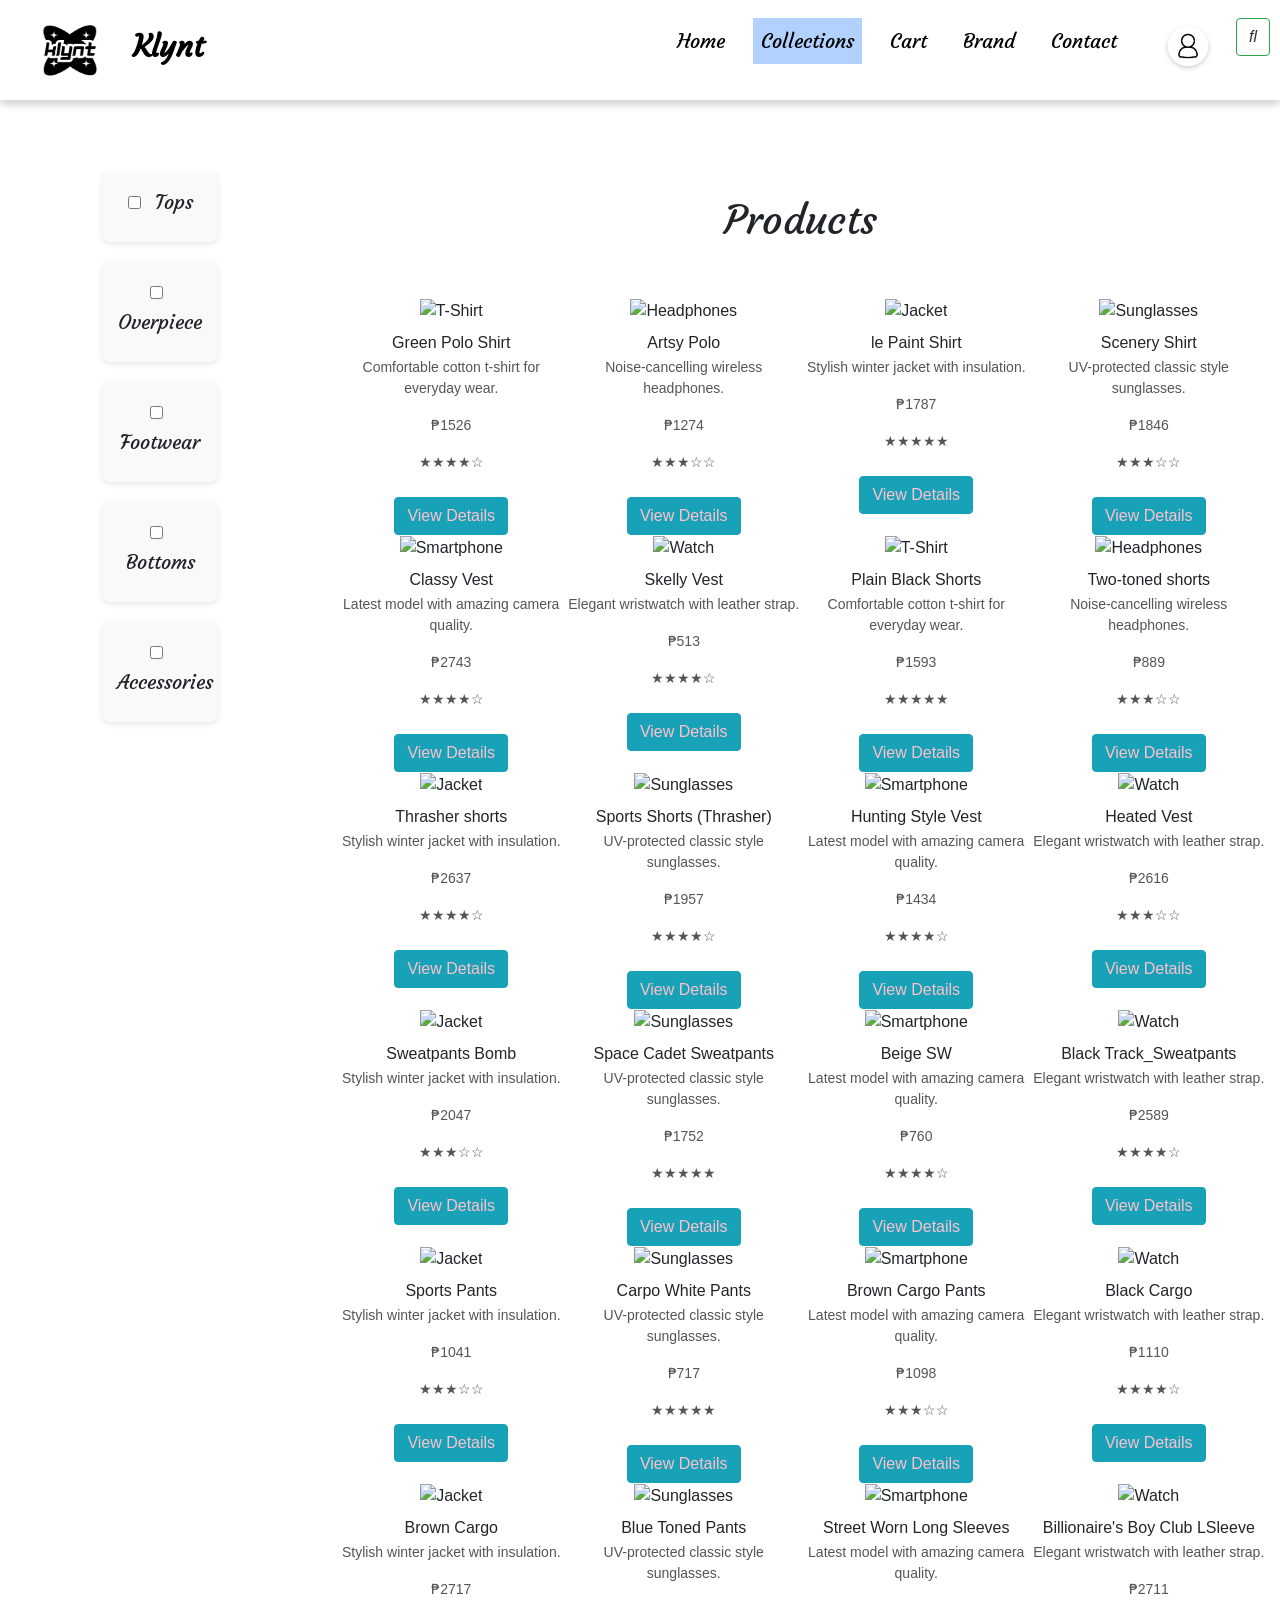
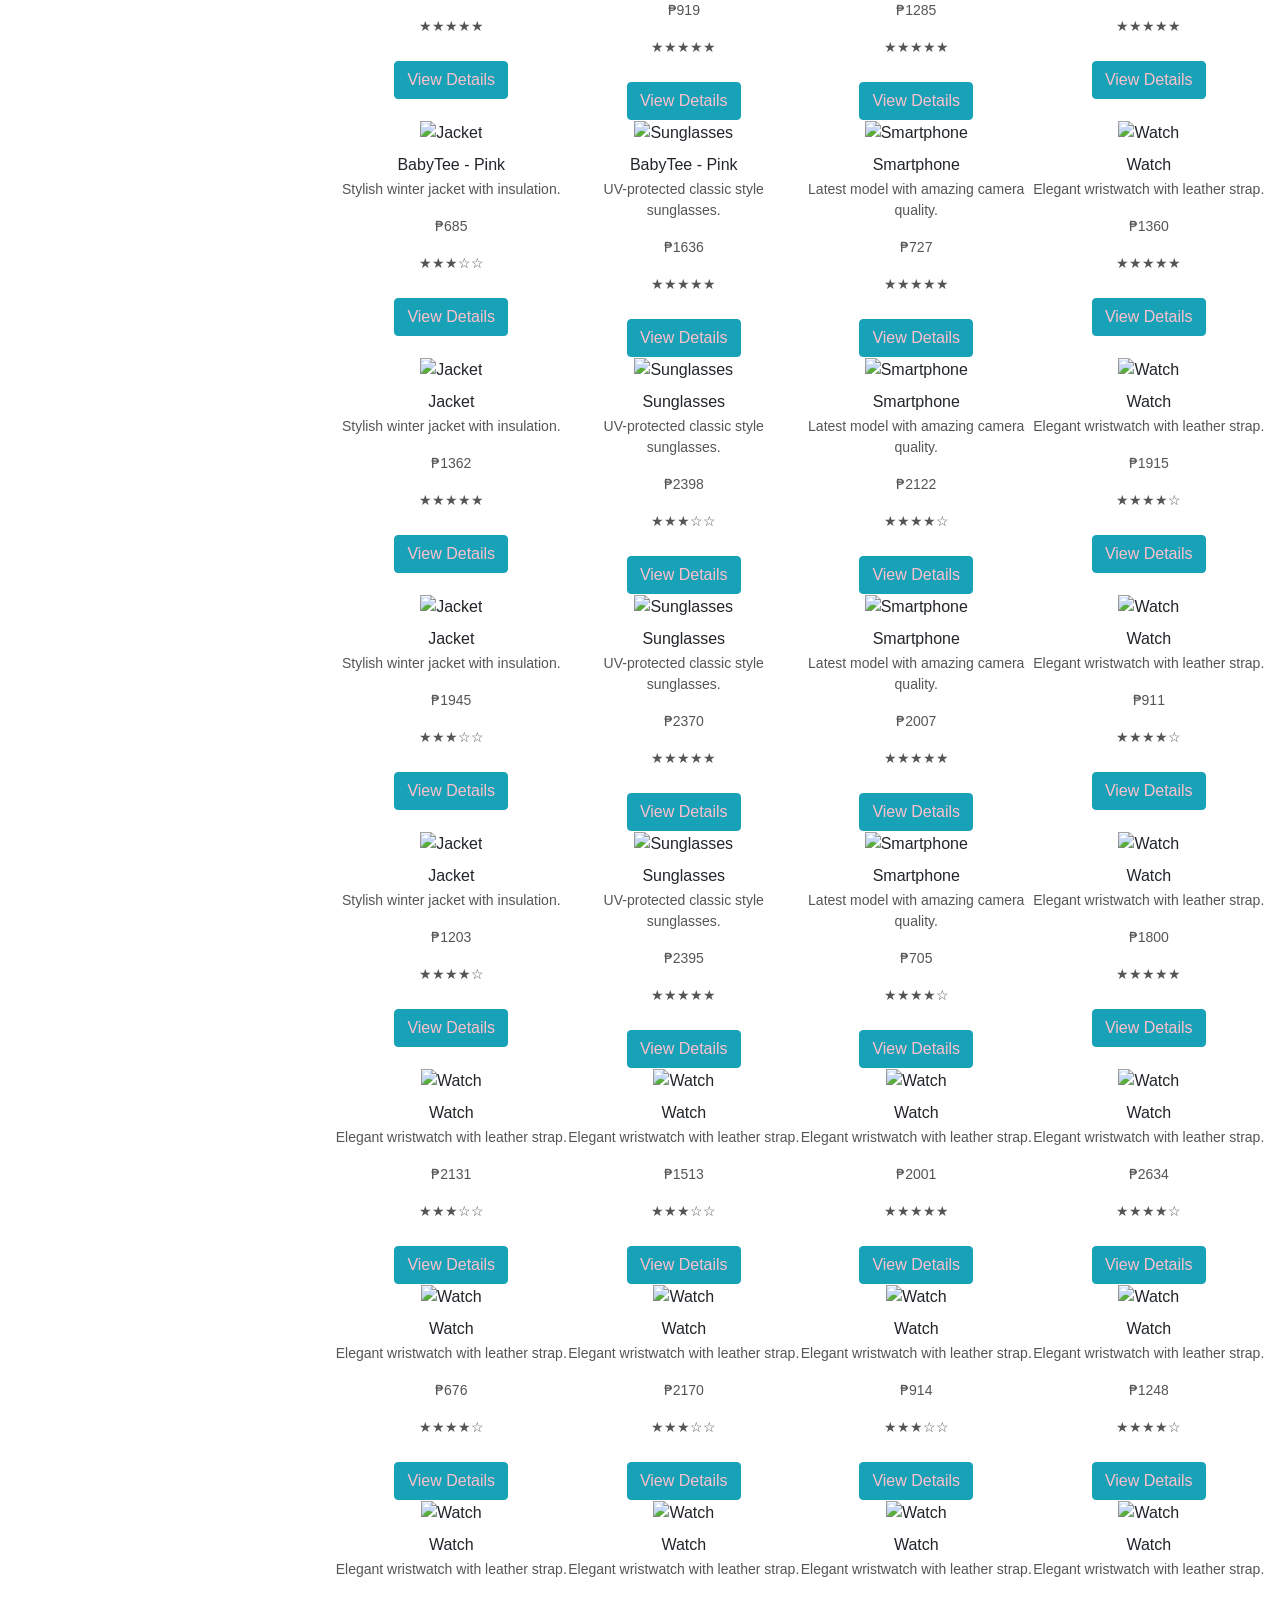
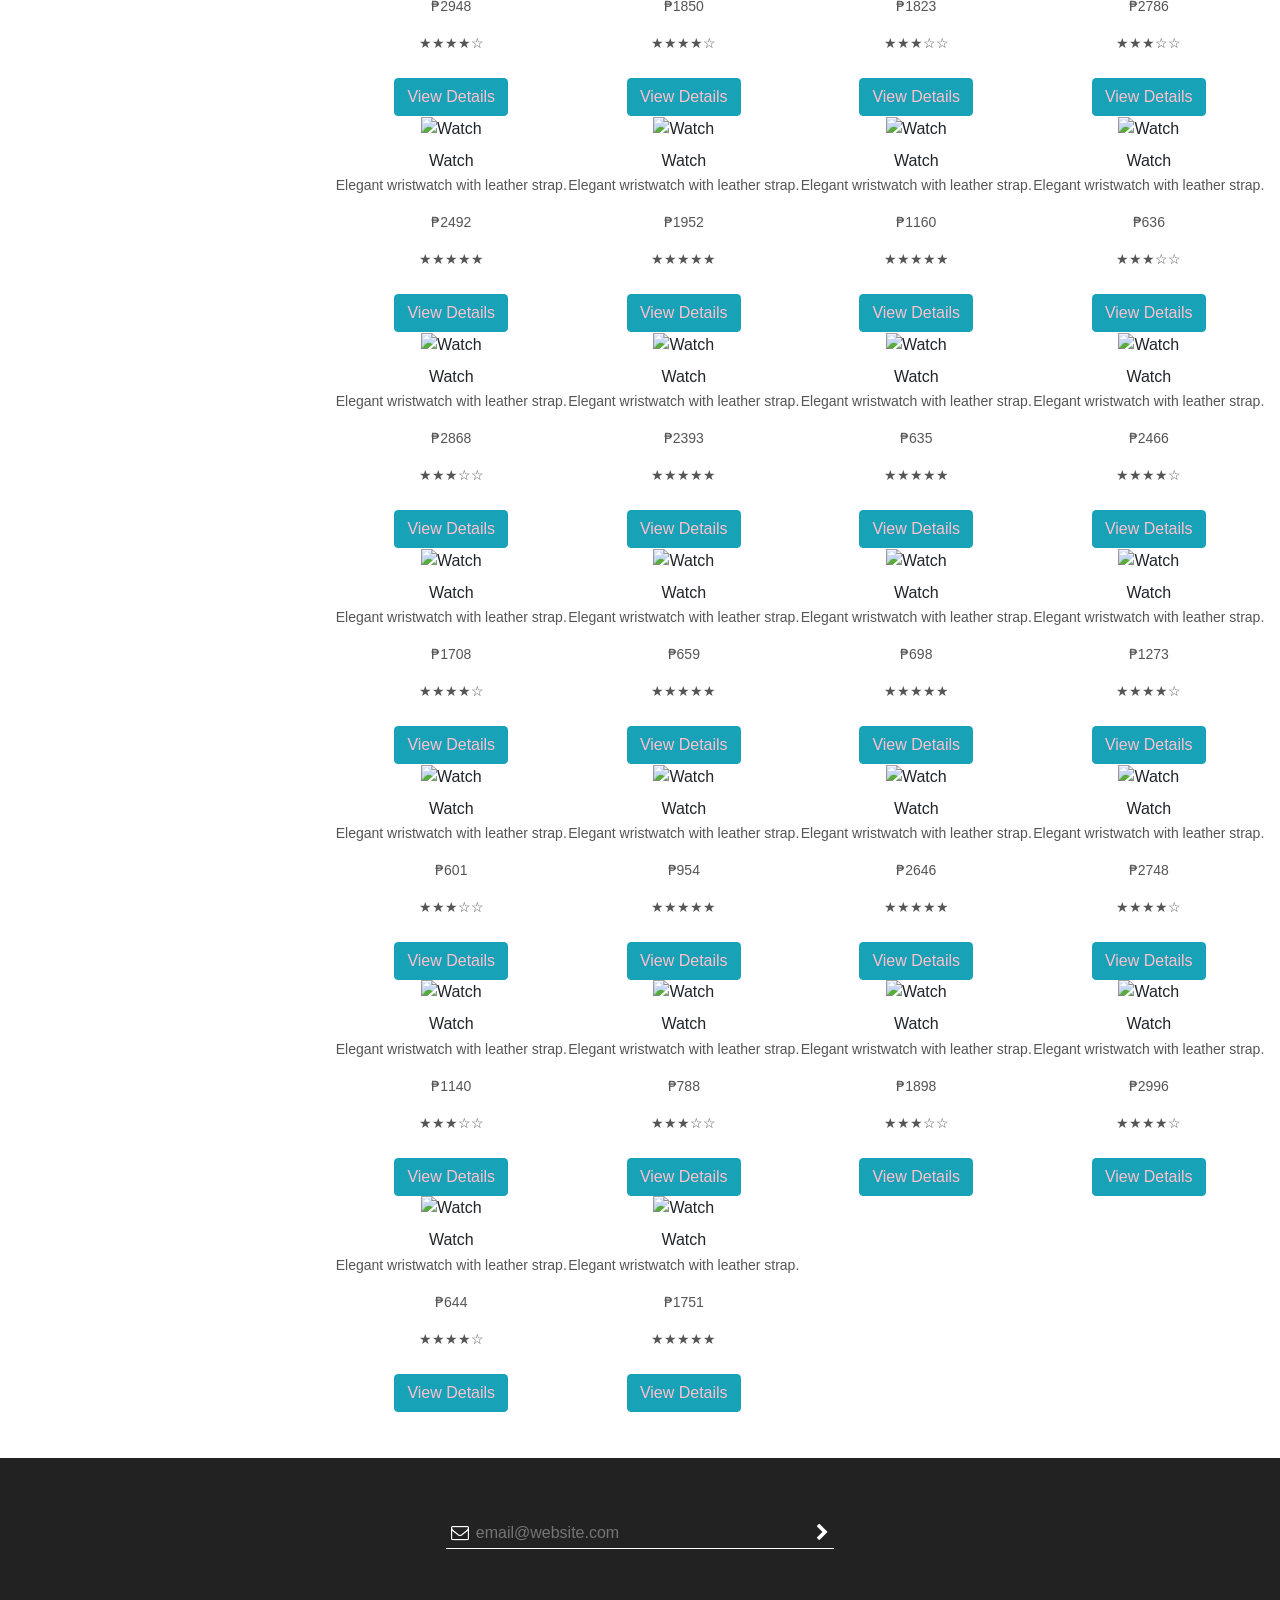
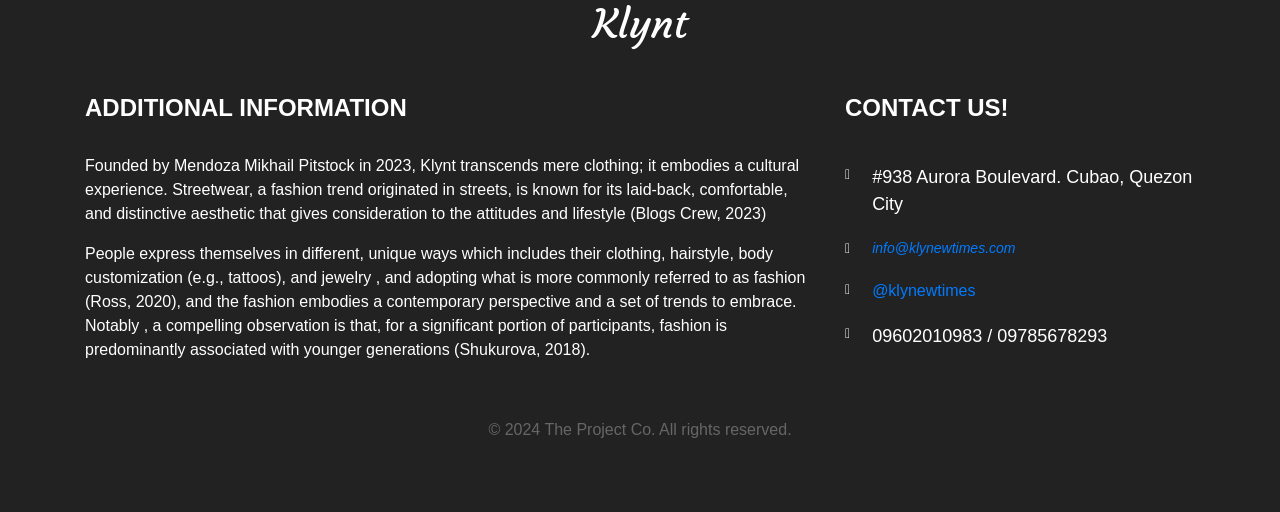
==== allproducts.html @ 7c1ca90e "Add files via upload" ====
<!DOCTYPE html>

<html lang="en">
<head>
<meta charset="utf-8"/>
<meta content="width=device-width, initial-scale=1" name="viewport"/>
<title>Products Page</title>
<link href="klint.png" rel="icon" type="image/x-icon"/>
<link crossorigin="anonymous" href="https://stackpath.bootstrapcdn.com/bootstrap/4.1.3/css/bootstrap.min.css" integrity="sha384-MCw98/SFnGE8fJT3GXwEOngsV7Zt27NXFoaoApmYm81iuXoPkFOJwJ8ERdknLPMO" rel="stylesheet"/>
<link href="https://fonts.googleapis.com" rel="preconnect"/>
<link crossorigin="" href="https://fonts.gstatic.com" rel="preconnect"/>
<link href="https://fonts.googleapis.com/css2?family=Rock+Salt&amp;display=swap" rel="stylesheet"/>
<link href="https://fonts.googleapis.com/css2?family=Courgette&amp;display=swap" rel="stylesheet"/>
<link href="allproducts.css" rel="stylesheet"/>
<script crossorigin="anonymous" src="https://kit.fontawesome.com/e9df725216.js"></script>
<link href="https://fonts.googleapis.com/css2?family=Orbitron:wght@400..900&amp;display=swap" rel="stylesheet"/>
<script>
        document.addEventListener("DOMContentLoaded", function () {
        
          document.querySelectorAll('.main-filter').forEach(main => {
            main.addEventListener('change', () => {
              const groupId = main.dataset.subgroup;
              const group = document.getElementById(groupId);
              group.style.display = main.checked ? 'block' : 'none';
        
             
              if (!main.checked) {
                group.querySelectorAll('input').forEach(cb => cb.checked = false);
              }
        
              filterProducts();
            });
        
            const groupId = main.dataset.subgroup;
            const group = document.getElementById(groupId);
            const subFilters = group.querySelectorAll('.sub-filter');
            const anyChecked = Array.from(subFilters).some(cb => cb.checked);
            group.style.display = main.checked || anyChecked ? 'block' : 'none';
          });
        
         
          document.querySelectorAll('.sub-filter').forEach(cb => {
            cb.addEventListener('change', filterProducts);
          });
        
          function filterProducts() {
  const activeValues = Array.from(document.querySelectorAll('.sub-filter:checked'))
    .map(cb => cb.value);

  document.querySelectorAll('.product-card').forEach(card => {
    const type = card.getAttribute('data-category');

    if (activeValues.length === 0) {
    
      card.classList.remove('hidden');
    } else {
    
      card.classList.toggle('hidden', !activeValues.includes(type));
    }
  });
}
        
        
          filterProducts();
        });
        </script>
<style>
    html, body {
      height: 100%;
      margin: 0;
    }
    .page-wrapper {
      display: flex;
      flex-direction: column;
      min-height: 100vh;
    }
    main {
      flex: 1;
    }
    footer.page-footer {
      background-color: #222;
      color: white;
     
    }
  </style>
<script src="https://code.jquery.com/jquery-3.6.0.min.js"></script><script src="https://cdn.jsdelivr.net/npm/bootstrap@4.1.3/dist/js/bootstrap.min.js"></script></head>
<body>
<div class="page-wrapper">
<nav class="navbar navbar-expand-md">
<a class="navbar-brand" href="#">
<img alt="logo" height="85px" id="logoid" src="klint.png" width="90px"/>
</a>
<label class="navbar-brand-a" href="#" id="logotitle">Klynt</label>
<button class="navbar-toggler navbar-dark" data-target="#main-navigation" data-toggle="collapse" type="button">
<span class="navbar-toggler-icon">.</span>
</button>
<div class="collapse navbar-collapse" id="main-navigation">
<ul class="navbar-nav">
<li class="nav-item">
<a class="nav-link" href="index.html" id="navitemfont">Home</a>
</li>
<li class="nav-item">
<a class="nav-link active" href="products.html" id="navitemfont">Collections</a>
</li>
<li class="nav-item">
<a class="nav-link" href="cart.php" id="navitemfont">Cart</a>
</li>
<li class="nav-item">
<a class="nav-link" href="brand.html" id="navitemfont">Brand</a>
</li>
<li class="nav-item">
<a class="nav-link" href="contact.html" id="navitemfont">Contact</a>
</li>
<li class="nav-item">
<a class="nav-link" href="Profile.html">
<div class="circle-nav">
<img alt="Profile" class="profile-image-nav" src="profile1.jpg"/>
</div>
</a>
</li>
<li class="nav-item">
<form class="form-inline">
<button class="btn btn-outline-success my-2 my-sm-0" type="submit">
<i class="fas fa-search"></i>
</button>
</form>
</li>
</ul>
</div>
</nav>
<main>
<center>
<br/> <br/>
<div class="container-fluid mt-4" id="container">
<div class="row">
<div class="col-md-3">
<div class="category-group">
<label><input class="main-filter" data-subgroup="tops" type="checkbox"/> Tops</label>
<div class="subcategory-group" id="tops">
<label><input class="sub-filter" type="checkbox" value="ss"/> Sweatshirts</label>
<label><input class="sub-filter" type="checkbox" value="sw"/> Sweaters</label>
<label><input class="sub-filter" type="checkbox" value="tee"/> Short Sleeve Tees</label>
<label><input class="sub-filter" type="checkbox" value="LST"/> Long Sleeve Tees</label>
<label><input class="sub-filter" type="checkbox" value="bt"/> Baby Tees</label>
</div>
</div>
<div class="category-group">
<label><input class="main-filter" data-subgroup="overpiece" type="checkbox"/> Overpiece</label>
<div class="subcategory-group" id="overpiece">
<label><input class="sub-filter" type="checkbox" value="ve"/> Vest</label>
<label><input class="sub-filter" type="checkbox" value="SSS"/> Short Sleeve Shirt</label>
<label><input class="sub-filter" type="checkbox" value="lsh"/> Long Sleeve Shirt</label>
<label><input class="sub-filter" type="checkbox" value="ja"/> Jacket</label>
<label><input class="sub-filter" type="checkbox" value="h"/> Hoodies</label>
</div>
</div>
<div class="category-group">
<label><input class="main-filter" data-subgroup="footwear" type="checkbox"/> Footwear</label>
<div class="subcategory-group" id="footwear">
<label><input class="sub-filter" type="checkbox" value="sd"/> Suede</label>
<label><input class="sub-filter" type="checkbox" value="sn"/> Sneakers</label>
<label><input class="sub-filter" type="checkbox" value="sl"/> Slides</label>
<label><input class="sub-filter" type="checkbox" value="fm"/> Formal</label>
<label><input class="sub-filter" type="checkbox" value="bo"/> Boots</label>
</div>
</div>
<div class="category-group">
<label><input class="main-filter" data-subgroup="bottoms" type="checkbox"/> Bottoms</label>
<div class="subcategory-group" id="bottoms">
<label><input class="sub-filter" type="checkbox" value="sp"/> Sweatpants</label>
<label><input class="sub-filter" type="checkbox" value="s"/> Shorts</label>
<label><input class="sub-filter" type="checkbox" value="dj"/> Denim Jeans</label>
<label><input class="sub-filter" type="checkbox" value="ch"/> Chino Pants</label>
<label><input class="sub-filter" type="checkbox" value="car"/> Cargo Pants</label>
</div>
</div>
<div class="category-group">
<label><input class="main-filter" data-subgroup="accessories" type="checkbox"/> Accessories</label>
<div class="subcategory-group" id="accessories">
<label><input class="sub-filter" type="checkbox" value="sg"/> Sunglasses</label>
<label><input class="sub-filter" type="checkbox" value="sk"/> Socks</label>
<label><input class="sub-filter" type="checkbox" value="cap"/> Caps &amp; Beanies</label>
<label><input class="sub-filter" type="checkbox" value="bd"/> Bandanas</label>
<label><input class="sub-filter" type="checkbox" value="b"/> Bags &amp; Backpacks</label>
</div>
</div>
</div>
<div class="col-md-9">
<br/>
<h1 style="font-family: courgette;"> Products</h1>
<div class="products">
<div class="product-card" data-category="SSS">
<img alt="T-Shirt" src="products/SSS 1.png"/>
<h3>Green Polo Shirt</h3>
<p>Comfortable cotton t-shirt for everyday wear.</p>
<p class="price">₱1526</p>
<p class="stars">★★★★☆</p>
<button class="btn btn-info mt-2">View Details</button></div>
<div class="product-card" data-category="SSS">
<img alt="Headphones" src="products/SSS 2.png"/>
<h3>Artsy Polo</h3>
<p>Noise-cancelling wireless headphones.</p>
<p class="price">₱1274</p>
<p class="stars">★★★☆☆</p>
<button class="btn btn-info mt-2">View Details</button></div>
<div class="product-card" data-category="SSS">
<img alt="Jacket" src="products/SSS 3.png"/>
<h3>le Paint Shirt</h3>
<p>Stylish winter jacket with insulation.</p>
<p class="price">₱1787</p>
<p class="stars">★★★★★</p>
<button class="btn btn-info mt-2">View Details</button></div>
<div class="product-card" data-category="SSS">
<img alt="Sunglasses" src="products/SSS 4.png"/>
<h3>Scenery Shirt</h3>
<p>UV-protected classic style sunglasses.</p>
<p class="price">₱1846</p>
<p class="stars">★★★☆☆</p>
<button class="btn btn-info mt-2">View Details</button></div>
<div class="product-card" data-category="ve">
<img alt="Smartphone" src="products/V 1.png"/>
<h3>Classy Vest</h3>
<p>Latest model with amazing camera quality.</p>
<p class="price">₱2743</p>
<p class="stars">★★★★☆</p>
<button class="btn btn-info mt-2">View Details</button></div>
<div class="product-card" data-category="ve">
<img alt="Watch" src="products/V 2.png"/>
<h3>Skelly Vest</h3>
<p>Elegant wristwatch with leather strap.</p>
<p class="price">₱513</p>
<p class="stars">★★★★☆</p>
<button class="btn btn-info mt-2">View Details</button></div>
<div class="product-card" data-category="s">
<img alt="T-Shirt" src="products/S 1.png"/>
<h3>Plain Black Shorts</h3>
<p>Comfortable cotton t-shirt for everyday wear.</p>
<p class="price">₱1593</p>
<p class="stars">★★★★★</p>
<button class="btn btn-info mt-2">View Details</button></div>
<div class="product-card" data-category="s">
<img alt="Headphones" src="products/S 2.png"/>
<h3>Two-toned shorts</h3>
<p>Noise-cancelling wireless headphones.</p>
<p class="price">₱889</p>
<p class="stars">★★★☆☆</p>
<button class="btn btn-info mt-2">View Details</button></div>
<div class="product-card" data-category="s">
<img alt="Jacket" src="products/S 3.png"/>
<h3>Thrasher shorts</h3>
<p>Stylish winter jacket with insulation.</p>
<p class="price">₱2637</p>
<p class="stars">★★★★☆</p>
<button class="btn btn-info mt-2">View Details</button></div>
<div class="product-card" data-category="s">
<img alt="Sunglasses" src="products/S 4.png"/>
<h3>Sports Shorts (Thrasher)</h3>
<p>UV-protected classic style sunglasses.</p>
<p class="price">₱1957</p>
<p class="stars">★★★★☆</p>
<button class="btn btn-info mt-2">View Details</button></div>
<div class="product-card" data-category="ve">
<img alt="Smartphone" src="products/V 3.png"/>
<h3>Hunting Style Vest</h3>
<p>Latest model with amazing camera quality.</p>
<p class="price">₱1434</p>
<p class="stars">★★★★☆</p>
<button class="btn btn-info mt-2">View Details</button></div>
<div class="product-card" data-category="ve">
<img alt="Watch" src="products/V 4.png"/>
<h3>Heated Vest</h3>
<p>Elegant wristwatch with leather strap.</p>
<p class="price">₱2616</p>
<p class="stars">★★★☆☆</p>
<button class="btn btn-info mt-2">View Details</button></div>
<div class="product-card" data-category="sp">
<img alt="Jacket" src="products/SP 1.png"/>
<h3>Sweatpants Bomb</h3>
<p>Stylish winter jacket with insulation.</p>
<p class="price">₱2047</p>
<p class="stars">★★★☆☆</p>
<button class="btn btn-info mt-2">View Details</button></div>
<div class="product-card" data-category="sp">
<img alt="Sunglasses" src="products/SP 2.png"/>
<h3>Space Cadet Sweatpants</h3>
<p>UV-protected classic style sunglasses.</p>
<p class="price">₱1752</p>
<p class="stars">★★★★★</p>
<button class="btn btn-info mt-2">View Details</button></div>
<div class="product-card" data-category="sp">
<img alt="Smartphone" src="products/SP 3.png"/>
<h3>Beige SW</h3>
<p>Latest model with amazing camera quality.</p>
<p class="price">₱760</p>
<p class="stars">★★★★☆</p>
<button class="btn btn-info mt-2">View Details</button></div>
<div class="product-card" data-category="sp">
<img alt="Watch" src="products/SP 4.png"/>
<h3>Black Track_Sweatpants</h3>
<p>Elegant wristwatch with leather strap.</p>
<p class="price">₱2589</p>
<p class="stars">★★★★☆</p>
<button class="btn btn-info mt-2">View Details</button></div>
<div class="product-card" data-category="sp">
<img alt="Jacket" src="products/SP 5.png"/>
<h3>Sports Pants</h3>
<p>Stylish winter jacket with insulation.</p>
<p class="price">₱1041</p>
<p class="stars">★★★☆☆</p>
<button class="btn btn-info mt-2">View Details</button></div>
<div class="product-card" data-category="car">
<img alt="Sunglasses" src="products/CHP 1.png"/>
<h3>Carpo White Pants</h3>
<p>UV-protected classic style sunglasses.</p>
<p class="price">₱717</p>
<p class="stars">★★★★★</p>
<button class="btn btn-info mt-2">View Details</button></div>
<div class="product-card" data-category="car">
<img alt="Smartphone" src="products/CHP 2.png"/>
<h3>Brown Cargo Pants</h3>
<p>Latest model with amazing camera quality.</p>
<p class="price">₱1098</p>
<p class="stars">★★★☆☆</p>
<button class="btn btn-info mt-2">View Details</button></div>
<div class="product-card" data-category="car">
<img alt="Watch" src="products/CHP 3.png"/>
<h3>Black Cargo</h3>
<p>Elegant wristwatch with leather strap.</p>
<p class="price">₱1110</p>
<p class="stars">★★★★☆</p>
<button class="btn btn-info mt-2">View Details</button></div>
<div class="product-card" data-category="car">
<img alt="Jacket" src="products/CHP 4.png"/>
<h3>Brown Cargo</h3>
<p>Stylish winter jacket with insulation.</p>
<p class="price">₱2717</p>
<p class="stars">★★★★★</p>
<button class="btn btn-info mt-2">View Details</button></div>
<div class="product-card" data-category="car">
<img alt="Sunglasses" src="products/CHP 5.png"/>
<h3>Blue Toned Pants</h3>
<p>UV-protected classic style sunglasses.</p>
<p class="price">₱919</p>
<p class="stars">★★★★★</p>
<button class="btn btn-info mt-2">View Details</button></div>
<div class="product-card" data-category="LST">
<img alt="Smartphone" src="products/LST 1.png"/>
<h3>Street Worn Long Sleeves</h3>
<p>Latest model with amazing camera quality.</p>
<p class="price">₱1285</p>
<p class="stars">★★★★★</p>
<button class="btn btn-info mt-2">View Details</button></div>
<div class="product-card" data-category="LST">
<img alt="Watch" src="products/LST 2.png"/>
<h3>Billionaire's Boy Club LSleeve</h3>
<p>Elegant wristwatch with leather strap.</p>
<p class="price">₱2711</p>
<p class="stars">★★★★★</p>
<button class="btn btn-info mt-2">View Details</button></div>
<div class="product-card" data-category="bt">
<img alt="Jacket" src="products/BT 1.png"/>
<h3>BabyTee - Pink</h3>
<p>Stylish winter jacket with insulation.</p>
<p class="price">₱685</p>
<p class="stars">★★★☆☆</p>
<button class="btn btn-info mt-2">View Details</button></div>
<div class="product-card" data-category="bt">
<img alt="Sunglasses" src="products/BT 2.png"/>
<h3>BabyTee - Pink</h3>
<p>UV-protected classic style sunglasses.</p>
<p class="price">₱1636</p>
<p class="stars">★★★★★</p>
<button class="btn btn-info mt-2">View Details</button></div>
<div class="product-card" data-category="ja">
<img alt="Smartphone" src="products/J 1.png"/>
<h3>Smartphone</h3>
<p>Latest model with amazing camera quality.</p>
<p class="price">₱727</p>
<p class="stars">★★★★★</p>
<button class="btn btn-info mt-2">View Details</button></div>
<div class="product-card" data-category="ja">
<img alt="Watch" src="products/J 2 .png"/>
<h3>Watch</h3>
<p>Elegant wristwatch with leather strap.</p>
<p class="price">₱1360</p>
<p class="stars">★★★★★</p>
<button class="btn btn-info mt-2">View Details</button></div>
<div class="product-card" data-category="tee">
<img alt="Jacket" src="products/TEE 1.png"/>
<h3>Jacket</h3>
<p>Stylish winter jacket with insulation.</p>
<p class="price">₱1362</p>
<p class="stars">★★★★★</p>
<button class="btn btn-info mt-2">View Details</button></div>
<div class="product-card" data-category="tee">
<img alt="Sunglasses" src="products/tee 2.png"/>
<h3>Sunglasses</h3>
<p>UV-protected classic style sunglasses.</p>
<p class="price">₱2398</p>
<p class="stars">★★★☆☆</p>
<button class="btn btn-info mt-2">View Details</button></div>
<div class="product-card" data-category="sw">
<img alt="Smartphone" src="products/SW 2.png"/>
<h3>Smartphone</h3>
<p>Latest model with amazing camera quality.</p>
<p class="price">₱2122</p>
<p class="stars">★★★★☆</p>
<button class="btn btn-info mt-2">View Details</button></div>
<div class="product-card" data-category="sw">
<img alt="Watch" src="products/SW 1.png"/>
<h3>Watch</h3>
<p>Elegant wristwatch with leather strap.</p>
<p class="price">₱1915</p>
<p class="stars">★★★★☆</p>
<button class="btn btn-info mt-2">View Details</button></div>
<div class="product-card" data-category="b">
<img alt="Jacket" src="products/B 1.png"/>
<h3>Jacket</h3>
<p>Stylish winter jacket with insulation.</p>
<p class="price">₱1945</p>
<p class="stars">★★★☆☆</p>
<button class="btn btn-info mt-2">View Details</button></div>
<div class="product-card" data-category="b">
<img alt="Sunglasses" src="products/B 2.png"/>
<h3>Sunglasses</h3>
<p>UV-protected classic style sunglasses.</p>
<p class="price">₱2370</p>
<p class="stars">★★★★★</p>
<button class="btn btn-info mt-2">View Details</button></div>
<div class="product-card" data-category="bd">
<img alt="Smartphone" src="products/BD 1.png"/>
<h3>Smartphone</h3>
<p>Latest model with amazing camera quality.</p>
<p class="price">₱2007</p>
<p class="stars">★★★★★</p>
<button class="btn btn-info mt-2">View Details</button></div>
<div class="product-card" data-category="bd">
<img alt="Watch" src="products/BD 2.png"/>
<h3>Watch</h3>
<p>Elegant wristwatch with leather strap.</p>
<p class="price">₱911</p>
<p class="stars">★★★★☆</p>
<button class="btn btn-info mt-2">View Details</button></div>
<div class="product-card" data-category="bn">
<img alt="Jacket" src="products/BD 3.png"/>
<h3>Jacket</h3>
<p>Stylish winter jacket with insulation.</p>
<p class="price">₱1203</p>
<p class="stars">★★★★☆</p>
<button class="btn btn-info mt-2">View Details</button></div>
<div class="product-card" data-category="bn">
<img alt="Sunglasses" src="products/BN 1.png"/>
<h3>Sunglasses</h3>
<p>UV-protected classic style sunglasses.</p>
<p class="price">₱2395</p>
<p class="stars">★★★★★</p>
<button class="btn btn-info mt-2">View Details</button></div>
<div class="product-card" data-category="bn">
<img alt="Smartphone" src="products/BN 2.png"/>
<h3>Smartphone</h3>
<p>Latest model with amazing camera quality.</p>
<p class="price">₱705</p>
<p class="stars">★★★★☆</p>
<button class="btn btn-info mt-2">View Details</button></div>
<div class="product-card" data-category="bp">
<img alt="Watch" src="products/BP 1.png"/>
<h3>Watch</h3>
<p>Elegant wristwatch with leather strap.</p>
<p class="price">₱1800</p>
<p class="stars">★★★★★</p>
<button class="btn btn-info mt-2">View Details</button></div>
<div class="product-card" data-category="bp">
<img alt="Watch" src="products/BP 2.png"/>
<h3>Watch</h3>
<p>Elegant wristwatch with leather strap.</p>
<p class="price">₱2131</p>
<p class="stars">★★★☆☆</p>
<button class="btn btn-info mt-2">View Details</button></div>
<div class="product-card" data-category="cap">
<img alt="Watch" src="products/C 1.png"/>
<h3>Watch</h3>
<p>Elegant wristwatch with leather strap.</p>
<p class="price">₱1513</p>
<p class="stars">★★★☆☆</p>
<button class="btn btn-info mt-2">View Details</button></div>
<div class="product-card" data-category="cap">
<img alt="Watch" src="products/C 2.png"/>
<h3>Watch</h3>
<p>Elegant wristwatch with leather strap.</p>
<p class="price">₱2001</p>
<p class="stars">★★★★★</p>
<button class="btn btn-info mt-2">View Details</button></div>
<div class="product-card" data-category="cap">
<img alt="Watch" src="products/C 3.png"/>
<h3>Watch</h3>
<p>Elegant wristwatch with leather strap.</p>
<p class="price">₱2634</p>
<p class="stars">★★★★☆</p>
<button class="btn btn-info mt-2">View Details</button></div>
<div class="product-card" data-category="bp">
<img alt="Watch" src="products/BP 2.png"/>
<h3>Watch</h3>
<p>Elegant wristwatch with leather strap.</p>
<p class="price">₱676</p>
<p class="stars">★★★★☆</p>
<button class="btn btn-info mt-2">View Details</button></div>
<div class="product-card" data-category="dj">
<img alt="Watch" src="products/DJ 1.png"/>
<h3>Watch</h3>
<p>Elegant wristwatch with leather strap.</p>
<p class="price">₱2170</p>
<p class="stars">★★★☆☆</p>
<button class="btn btn-info mt-2">View Details</button></div>
<div class="product-card" data-category="dj">
<img alt="Watch" src="products/DJ 2.png"/>
<h3>Watch</h3>
<p>Elegant wristwatch with leather strap.</p>
<p class="price">₱914</p>
<p class="stars">★★★☆☆</p>
<button class="btn btn-info mt-2">View Details</button></div>
<div class="product-card" data-category="dj">
<img alt="Watch" src="products/DJ 3.png"/>
<h3>Watch</h3>
<p>Elegant wristwatch with leather strap.</p>
<p class="price">₱1248</p>
<p class="stars">★★★★☆</p>
<button class="btn btn-info mt-2">View Details</button></div>
<div class="product-card" data-category="fm">
<img alt="Watch" src="products/FM1.png"/>
<h3>Watch</h3>
<p>Elegant wristwatch with leather strap.</p>
<p class="price">₱2948</p>
<p class="stars">★★★★☆</p>
<button class="btn btn-info mt-2">View Details</button></div>
<div class="product-card" data-category="fm">
<img alt="Watch" src="products/FM2.png"/>
<h3>Watch</h3>
<p>Elegant wristwatch with leather strap.</p>
<p class="price">₱1850</p>
<p class="stars">★★★★☆</p>
<button class="btn btn-info mt-2">View Details</button></div>
<div class="product-card" data-category="h">
<img alt="Watch" src="products/h 2.png"/>
<h3>Watch</h3>
<p>Elegant wristwatch with leather strap.</p>
<p class="price">₱1823</p>
<p class="stars">★★★☆☆</p>
<button class="btn btn-info mt-2">View Details</button></div>
<div class="product-card" data-category="h">
<img alt="Watch" src="products/h 1.png"/>
<h3>Watch</h3>
<p>Elegant wristwatch with leather strap.</p>
<p class="price">₱2786</p>
<p class="stars">★★★☆☆</p>
<button class="btn btn-info mt-2">View Details</button></div>
<div class="product-card" data-category="lsh">
<img alt="Watch" src="products/LSH 1.png"/>
<h3>Watch</h3>
<p>Elegant wristwatch with leather strap.</p>
<p class="price">₱2492</p>
<p class="stars">★★★★★</p>
<button class="btn btn-info mt-2">View Details</button></div>
<div class="product-card" data-category="lsh">
<img alt="Watch" src="products/LSH 2.png"/>
<h3>Watch</h3>
<p>Elegant wristwatch with leather strap.</p>
<p class="price">₱1952</p>
<p class="stars">★★★★★</p>
<button class="btn btn-info mt-2">View Details</button></div>
<div class="product-card" data-category="lsh">
<img alt="Watch" src="products/LSH 3.png"/>
<h3>Watch</h3>
<p>Elegant wristwatch with leather strap.</p>
<p class="price">₱1160</p>
<p class="stars">★★★★★</p>
<button class="btn btn-info mt-2">View Details</button></div>
<div class="product-card" data-category="sd">
<img alt="Watch" src="products/SD1.png"/>
<h3>Watch</h3>
<p>Elegant wristwatch with leather strap.</p>
<p class="price">₱636</p>
<p class="stars">★★★☆☆</p>
<button class="btn btn-info mt-2">View Details</button></div>
<div class="product-card" data-category="sd">
<img alt="Watch" src="products/SD2.png"/>
<h3>Watch</h3>
<p>Elegant wristwatch with leather strap.</p>
<p class="price">₱2868</p>
<p class="stars">★★★☆☆</p>
<button class="btn btn-info mt-2">View Details</button></div><div class="product-card" data-category="sd">
<img alt="Watch" src="products/SD3.png"/>
<h3>Watch</h3>
<p>Elegant wristwatch with leather strap.</p>
<p class="price">₱2393</p>
<p class="stars">★★★★★</p>
<button class="btn btn-info mt-2">View Details</button></div>
<div class="product-card" data-category="sg">
<img alt="Watch" src="products/SG 1.png"/>
<h3>Watch</h3>
<p>Elegant wristwatch with leather strap.</p>
<p class="price">₱635</p>
<p class="stars">★★★★★</p>
<button class="btn btn-info mt-2">View Details</button></div>
<div class="product-card" data-category="sg">
<img alt="Watch" src="products/SG 2.png"/>
<h3>Watch</h3>
<p>Elegant wristwatch with leather strap.</p>
<p class="price">₱2466</p>
<p class="stars">★★★★☆</p>
<button class="btn btn-info mt-2">View Details</button></div>
<div class="product-card" data-category="sg">
<img alt="Watch" src="products/SG 3.png"/>
<h3>Watch</h3>
<p>Elegant wristwatch with leather strap.</p>
<p class="price">₱1708</p>
<p class="stars">★★★★☆</p>
<button class="btn btn-info mt-2">View Details</button></div><div class="product-card" data-category="sk">
<img alt="Watch" src="products/SK 1.png"/>
<h3>Watch</h3>
<p>Elegant wristwatch with leather strap.</p>
<p class="price">₱659</p>
<p class="stars">★★★★★</p>
<button class="btn btn-info mt-2">View Details</button></div>
<div class="product-card" data-category="sk">
<img alt="Watch" src="products/SK 2.png"/>
<h3>Watch</h3>
<p>Elegant wristwatch with leather strap.</p>
<p class="price">₱698</p>
<p class="stars">★★★★★</p>
<button class="btn btn-info mt-2">View Details</button></div>
<div class="product-card" data-category="sk">
<img alt="Watch" src="products/SK 3.png"/>
<h3>Watch</h3>
<p>Elegant wristwatch with leather strap.</p>
<p class="price">₱1273</p>
<p class="stars">★★★★☆</p>
<button class="btn btn-info mt-2">View Details</button></div>
<div class="product-card" data-category="sl">
<img alt="Watch" src="products/SL1.png"/>
<h3>Watch</h3>
<p>Elegant wristwatch with leather strap.</p>
<p class="price">₱601</p>
<p class="stars">★★★☆☆</p>
<button class="btn btn-info mt-2">View Details</button></div><div class="product-card" data-category="sl">
<img alt="Watch" src="products/SL2.png"/>
<h3>Watch</h3>
<p>Elegant wristwatch with leather strap.</p>
<p class="price">₱954</p>
<p class="stars">★★★★★</p>
<button class="btn btn-info mt-2">View Details</button></div>
<div class="product-card" data-category="sl">
<img alt="Watch" src="products/SL3.png"/>
<h3>Watch</h3>
<p>Elegant wristwatch with leather strap.</p>
<p class="price">₱2646</p>
<p class="stars">★★★★★</p>
<button class="btn btn-info mt-2">View Details</button></div>
<div class="product-card" data-category="sn">
<img alt="Watch" src="products/SN1.png"/>
<h3>Watch</h3>
<p>Elegant wristwatch with leather strap.</p>
<p class="price">₱2748</p>
<p class="stars">★★★★☆</p>
<button class="btn btn-info mt-2">View Details</button></div>
<div class="product-card" data-category="sn">
<img alt="Watch" src="products/SN2.png"/>
<h3>Watch</h3>
<p>Elegant wristwatch with leather strap.</p>
<p class="price">₱1140</p>
<p class="stars">★★★☆☆</p>
<button class="btn btn-info mt-2">View Details</button></div><div class="product-card" data-category="sn">
<img alt="Watch" src="products/SN3.png"/>
<h3>Watch</h3>
<p>Elegant wristwatch with leather strap.</p>
<p class="price">₱788</p>
<p class="stars">★★★☆☆</p>
<button class="btn btn-info mt-2">View Details</button></div>
<div class="product-card" data-category="sk">
<img alt="Watch" src="products/SK 5.png"/>
<h3>Watch</h3>
<p>Elegant wristwatch with leather strap.</p>
<p class="price">₱1898</p>
<p class="stars">★★★☆☆</p>
<button class="btn btn-info mt-2">View Details</button></div>
<div class="product-card" data-category="sk">
<img alt="Watch" src="products/SK 4.png"/>
<h3>Watch</h3>
<p>Elegant wristwatch with leather strap.</p>
<p class="price">₱2996</p>
<p class="stars">★★★★☆</p>
<button class="btn btn-info mt-2">View Details</button></div>
<div class="product-card" data-category="ss">
<img alt="Watch" src="products/SS 1.png"/>
<h3>Watch</h3>
<p>Elegant wristwatch with leather strap.</p>
<p class="price">₱644</p>
<p class="stars">★★★★☆</p>
<button class="btn btn-info mt-2">View Details</button></div>
<div class="product-card" data-category="ss">
<img alt="Watch" src="products/SS 2.png"/>
<h3>Watch</h3>
<p>Elegant wristwatch with leather strap.</p>
<p class="price">₱1751</p>
<p class="stars">★★★★★</p>
<button class="btn btn-info mt-2">View Details</button></div>
</div>
</div>
</div>
</div>
</center>
</main>
<footer class="page-footer">
<div class="container">
<center><div class="input-container">
<i class="fa fa-envelope-o"></i>
<input id="emailus" name="fname" placeholder="email@website.com" type="text"/>
<i class="fa fa-chevron-right"></i>
</div></center>
<center><p id="tptitle"> Klynt</p> </center>
<link href="https://cdnjs.cloudflare.com/ajax/libs/font-awesome/4.7.0/css/font-awesome.min.css" rel="stylesheet"/>
<br/>
<div class="row">
<div class="col-lg-8 col-md-8 col-sm-12">
<h4 class="text-uppercase font-weight-bold">Additional Information</h4><br/>
<p>Founded by Mendoza Mikhail Pitstock in 2023, Klynt transcends mere clothing; it embodies a cultural experience. Streetwear, a fashion trend originated in streets, is known for its laid-back, comfortable, 
                and distinctive aesthetic that gives consideration to the attitudes and lifestyle (Blogs Crew, 2023)</p>
<p>People express themselves in different, unique ways which includes their clothing, hairstyle, body customization (e.g., tattoos), and jewelry , and adopting what is more commonly referred to as fashion (Ross, 2020), 
                and the fashion embodies a contemporary perspective and a set of trends to embrace. Notably , a compelling observation is that, for a significant portion of participants, fashion is predominantly associated with younger generations (Shukurova, 2018).</p>
</div>
<div class="col-lg-4 col-md-4 col-sm-12" id="contact-details">
<h4 class="text-uppercase font-weight-bold">Contact Us!</h4><br/>
<div class="details">
<div>
<li><i class="fa-solid fa-map"></i>
<p>#938 Aurora Boulevard. Cubao, Quezon City</p>
</li>
<li>
<i class="fa-solid fa-envelope"></i>
<i> <a href="mailto:info@klynewtimes.com">info@klynewtimes.com</a></i>
</li>
<li>
<i class="fa-brands fa-instagram"></i>
<a href="https://www.instagram.com/klynewtimes" rel="noopener noreferrer" target="_blank">@klynewtimes</a>
</li>
<li>
<i class="fa-solid fa-phone"></i>
<p>09602010983 / 09785678293</p>
</li>
</div>
</div>
</div>
</div>
<div class="footer-copyright text-center">© 2024 The Project Co. All rights reserved.</div>
</div>
</footer>
</div>

<div aria-hidden="true" aria-labelledby="productModalLabel" class="modal fade" id="productModal" role="dialog" tabindex="-1">
<div class="modal-dialog modal-dialog-centered" role="document">
<div class="modal-content">
<div class="modal-header">
<h5 class="modal-title" id="productModalLabel"></h5>
<button aria-label="Close" class="close" data-dismiss="modal" type="button">
<span aria-hidden="true">×</span>
</button>
</div>
<div class="modal-body text-center">
<img alt="" class="img-fluid mb-3" id="productModalImage" src="" style="max-height: 300px;"/>
<p id="productModalDesc"></p>
</div>
<div class="modal-footer">
<button class="btn btn-primary" type="button">Buy</button>
<button class="btn btn-secondary" data-dismiss="modal" type="button">Close</button>
</div>
</div>
</div>
</div>

<script>
$(document).ready(function() {
  $('.product-card button').on('click', function() {
    const card = $(this).closest('.product-card');
    const title = card.find('h3').text();
    const desc = card.find('p').text();
    const imgSrc = card.find('img').attr('src');
    $('#productModalLabel').text(title);
    $('#productModalDesc').text(desc);
    $('#productModalImage').attr('src', imgSrc).attr('alt', title);
    $('#productModal').modal('show');
  });
});
</script></body>
</html>
---- allproducts.css ----
@import url('https://fonts.googleapis.com/css2?family=Yanone+Kaffeesatz:wght@200..700&amp;display=swap');

* {
  box-sizing: border-box;
  margin: 0;
  padding: 0;
  font-family: Arial, sans-serif;
}
body {
 background-repeat: no-repeat;
  background-color: white;
 
  background-size: 100% 100%;
  
}
.navbar {
  background-color: white;
  padding: 10px;
  height: 100px; 
  box-shadow: 0 4px 8px rgba(0, 0, 0, 0.2); 
  z-index: 1000;
  position: relative;
}

.navbar-brand {
  color: rgb(0, 0, 0);
  cursor: pointer;
  margin-left: 15px;
}

#search {
  height: 35px; 
  color: black;
  vertical-align: middle; 
  margin-top: 9px;
  padding: 5px; 
 
}

.nav-item {
  display: inline-block;
  vertical-align: middle;
}
.sections{
  margin-left: auto;
  margin-right: auto;
  width: 80%;
  background-color:  rgba(255, 255, 255, 0.5);
  padding-top: 2%;
  padding-bottom: 2%;
}



#container{
    background-color: rgba(255, 255, 255, 1);
    height: auto;
    width:  auto;
}
.products{
    padding-top: 5%;
    padding-bottom: 5%;
  text-align: center;
 justify-content: center;
    display: flex;
    display: grid;
    grid-template-columns: repeat(4, 1fr);
}
.col-md-3 {
    position: sticky;
    top: 100px; 
    align-self: start;
    height: fit-content;
    z-index: 1;
  }
  

.products img{
height: 50%;
}

.filters {
    margin-bottom: 20px;
  }

  .category-group {
    margin-bottom: 15px;
  }

  .subcategory-group {
    margin-left: 20px;
    display: none;
  }

  


  .product-card h3 {
    font-size: 16px;
    margin: 10px 0 5px;
  }

  .product-card p {
    font-size: 14px;
    color: #555;
  }

  .hidden {
    display: none;
  }
  @media (max-width: 1200px) {
    .products {
      grid-template-columns: repeat(3, 1fr);
    }
  }
  
  @media (max-width: 768px) {
    .products {
      grid-template-columns: repeat(2, 1fr);
    }
  }
  
  @media (max-width: 480px) {
    .products {
      grid-template-columns: 1fr;
    }
  }

  .category-group {

    background-color: #f9f9f9;
    padding: 15px;
    width: 40%;
    border-radius: 8px;
    margin-bottom: 20px;
    box-shadow: 0 2px 6px rgba(0,0,0,0.1);
  }
  
  .category-group  label {
    font-family: courgette;
    display: block;
    font-size: 20px;
    margin-bottom: 10px;
  }
  
  .subcategory-group label {
    display: block;
    font-family: courgette;
    padding-left: 10px;
    margin-bottom: 6px;
    color: #333;
  }
  
  input[type="checkbox"] {
    margin-right: 8px;
  }
  













































nav {
  display: flex;
  align-items: center;
}
.navbar-brand-a {
  color: rgb(0, 0, 0);
  font-size: 20px;
  cursor: pointer;
  margin-left: 2px;
}

.navbar-brand-a:hover, .navbar-brand-a:active {
  cursor: pointer;
  font-size: 160%;
  color: #702f04;
  transition: .5s;
  transform: translate(0px, -10px);
}

#logotitle{
  font-size: 30px;
  font-family: "courgette";
 font-weight: bold;
}
#collectiontitle{
  font-size: 30px;
 font-family: "courgette";
 font-weight: bold;
 color: white;
}


#logotitle::hover{
  cursor: pointer;
  text-decoration:wavy;
  font-family: 'Segoe UI', Tahoma, Geneva, Verdana, sans-serif;
}
.nav-link {
  margin-right: 1em !important;
  color: #000000;
  font-size: 20px;
}

.nav-link:hover, .nav-link:active {
  cursor: pointer;
  font-size: 130%;
  text-decoration:wavy;
  color: #702f04;
}

a.active, a:hover{
	background: rgb(0, 102, 255, 0.3);
	transition: .5s;
}

#logoid::hover{
  background: rgba(22,22,22,0.5);
  color: #702f04;
  transition: .5s;
  transform: translate(0px, -10px);
}
.navbar-collapse {
  justify-content: flex-end;
}

   .tpid{
  margin-left: 2%;
  font-size: 30px;
 font-family: "Yanone Kaffeesatz", sans-serif;

   }

  #search{
    height: 35%;
    color: black;
  }
  
  #searchlogo {
    height: 15px;
    width: 15px;
    float: right;
    margin-top: -82px;
    margin-right: -20px;
  
  }

 .page-footer {
  background-color: #222;
  color: #ccc;
  padding: 60px 0 30px;
}

.footer-copyright {
  color: #666;
  padding: 40px 0;
}

#contact-details .details li{
  list-style: none;
  display: flex;
  padding: 10px 0;
}

#contact-details .details li i{
  font-size: 14px;
  padding-right: 22px;
}

#contact-details .details li p{
  font-size: 18px;
  margin: 0;    
}

#more-about {
  margin-left: 15px;
  text-align: center;
  font-family: "Yanone Kaffeesatz", sans-serif;
  font-weight: 900;
}

#more-about h1{
  font-size: 50px;
  color: #000;
  font-family: "Yanone Kaffeesatz", sans-serif;
  font-weight: 900;
}

.p1{
  font-size: 16px;
  color: #666;
  text-align: center;
  font-family: 'Gill Sans', 'Gill Sans MT', Calibri, 'Trebuchet MS', sans-serif;
  font-style: normal;
}

.container-about {
  width: 90%;
  margin: 0 auto;
  padding: 10px 20px;
}

.about {
  display: flex;
  justify-content: space-between;
  align-items: center;
  flex-wrap: wrap;
}

.about-image {
  flex: 1;
  margin-left: 10%;
  margin-right: 40px;
  overflow: hidden;
}

.about-image img {
  max-width: 100%;
  height: auto;
  display: block;
  transition: 0.5s ease;
}

#about-content {
  flex: 1;
}

@media screen and (max-width: 768px){
  .more-about {
    padding: 0px 20px;
  }  
  .more-about h1 {
    font-size: 36px;
  }
  .more-about .p1 {
    font-size: 17px;
    margin-bottom: 0px;
  }
  .container-about {
    padding: 0px;
  }
  .about {
    padding: 20px;
    flex-direction: column;
  }
  .about-image {
    margin-right: 0px;
    margin-bottom: 20px;
  }
  .about-content {
    padding: 0px;
    font-size: 16px;
  }
}



.gallery {
  display: grid;
  grid-template-columns: repeat(auto-fit, minmax(300px, 1fr));
  gap: 15px;
  padding: 20px;
  cursor: pointer;
}

.gallery-item {
  position: relative;
  flex: 0 1 calc(50% - 20px); 
  box-sizing: border-box;
  overflow: hidden; 
  border-radius: 8px;
  height: 250px; 
}

.gallery-item img {
  width: 100%;
  height: 100%;
  display: block;
  object-fit: cover; 
  border-radius: 8px;
  
}


.btn{
  color: pink;
}
.overlay h2 {
  font-size: 24px;
  margin-bottom: 10px;
}
.overlay a:hover {
  color: yellow;
}
.gallery-item:hover .overlay {
  opacity: 1;
}

.gallery-item:hover img {
  transform: scale(1.05);
  transition: transform 0.3s ease-in-out;
}


@media (max-width: 768px) {
  .overlay h2 {
    font-size: 18px;
    
  }
}

#tabs{
  text-align: center;
  align-items: center;
  width: 100%;
}
#hide-btn{
  cursor: pointer;
}
#show-btn{
  cursor: pointer;
}

.date{
  padding-top: 10px;
  text-align: center;
  align-items: center;
  height: 50px;
  width: 20%;
  background-color: beige;
}

.circle-nav {
  width: 40px; 
  height: 40px;
  border-radius: 50%;
  overflow: hidden;
  display: inline-block;
  margin-left: 15px; 
  box-shadow: 0 2px 5px rgba(0,0,0,0.2); 
}

.profile-image-nav {
  width: 100%;
  height: 100%;
  object-fit: cover;
}
.navbar .btn .fas.fa-search {
  color: #333 !important; 
}
#h2color{
text-align: center;
font-family:"Courgette", cursive;
}
.rock-salt-regular {
  font-family: "Rock Salt", serif;
  font-weight: 400;
  font-style: normal;
}
.archivo-black-regular {
  font-family: "Archivo Black", sans-serif;
  font-weight: 400;
  font-style: normal;
}
.courgette-regular {
  font-family: "Courgette", cursive;
  font-weight: 400;
  font-style: normal;
}
#hide-btn{
  border-radius: 8px;
  font-size: 15px;
  padding: 1%;
  
  background-color:  rgba(255, 255, 255, 0.2);
}
#show-btn{
  font-size: 15px;
  padding: 1%;
  border-radius: 8px;
  background-color:  rgba(255, 255, 255, 0.2);
}
#hide-btn, #show-btn {
  transition: transform 0.5s ease;
}

#hide-btn:hover,
#show-btn:hover {
  background: lightblue;
  color: white;
  transform: 2s;
}
.input-container {
  position: relative;
  width: 35%;
  
  margin-bottom: 4%;
  border-bottom: 1px solid white; 
}

#emailus {
  background-color: transparent;
  color: white;
  border: none;
  width: 100%;
  padding-left: 30px; 
  padding-right: 20px; 
  outline: none;
  font-size: 16px;
  height: 30px;
}

.input-container .fa-envelope-o {
  position: absolute;
  left: 5px;
  top: 50%;
  transform: translateY(-50%);
  color: white;
  font-size: 18px;
}

.input-container .fa-chevron-right {
  position: absolute;
  right: 5px;
  top: 50%;
  transform: translateY(-50%);
  color: white;
  font-size: 18px;
}
#tptitle{
  font-size: 40px;
 font-family: "Courgette", cursive;
}
.labelfeat{
  text-align: center;
  font-size: 45px;
  font-family:"Courgette", cursive;
}
.labelfeat p{
  text-align: center;
  font-size: 45px;
  font-family:"Courgette", cursive;
}
.setimages{
text-align: center;  
margin-top: 5%;
display: flex; 
justify-content:center  
}
#modelimg{
  width: 35%;
  margin: 0 20px;
}
#desc{
  font-size: 25px;
  font-family: "Archivo Black", sans-serif;
  margin-top: 2%;
  margin-left: 21%;
}
#descp{
  font-size: 17px;
  text-align: justify;
  margin-left: 21%;
}
.image-gallery {
  display: grid;
  grid-template-columns: repeat(auto-fill, minmax(300px, 1fr)); 
  gap: 20px; 
  width: 80%;
  margin: 0 auto;
}

.image-item img {
  width: 100%;
  height: auto;
  border-radius: 8px;
  box-shadow: 0 4px 8px rgba(0, 0, 0, 0.1);
  object-fit: cover; 
}
.map{
text-align: center;
}
.contacts{
  margin-top: 3%;
  text-align: center; 
}
.contacts h5{
  padding-bottom: 1%;
   font-weight: bold; }
   
.orbitron-one{
  font-family: "Orbitron", sans-serif;
  font-optical-sizing: auto;
  font-weight: 400;
  font-style:normal;
}

#productbtn{
  font-family: courgette;
}
#carouselExampleIndicators2 {
  width: 100%;      
  max-width: 56000px;
  height: 700px;   
  margin: 0 auto;    
  overflow: hidden;  
}

#carouselExampleIndicators2 .carousel-inner,
#carouselExampleIndicators2 .carousel-item,
#carouselExampleIndicators2 .carousel-item img {
  height: 100%;
  width: 100%;
  object-fit: cover;
}
@media (max-width: 768px) {
  #carouselExampleIndicators2 {
    width: 95%;
    height: 250px;
  }
}
#navitemfont{
  font-family: courgette;
  color: black;
}

#carouselExampleIndicators {
  width: 100%;
  height: 100vh;
  position: relative;
  z-index: 1;
  overflow: hidden;
}

#carouselExampleIndicators .carousel-inner,
#carouselExampleIndicators .carousel-item {
  height: 100vh;
}

#carouselExampleIndicators .carousel-item img {
  object-fit: cover;
  width: 100%;
  height: 100%;
  object-position: center;
}
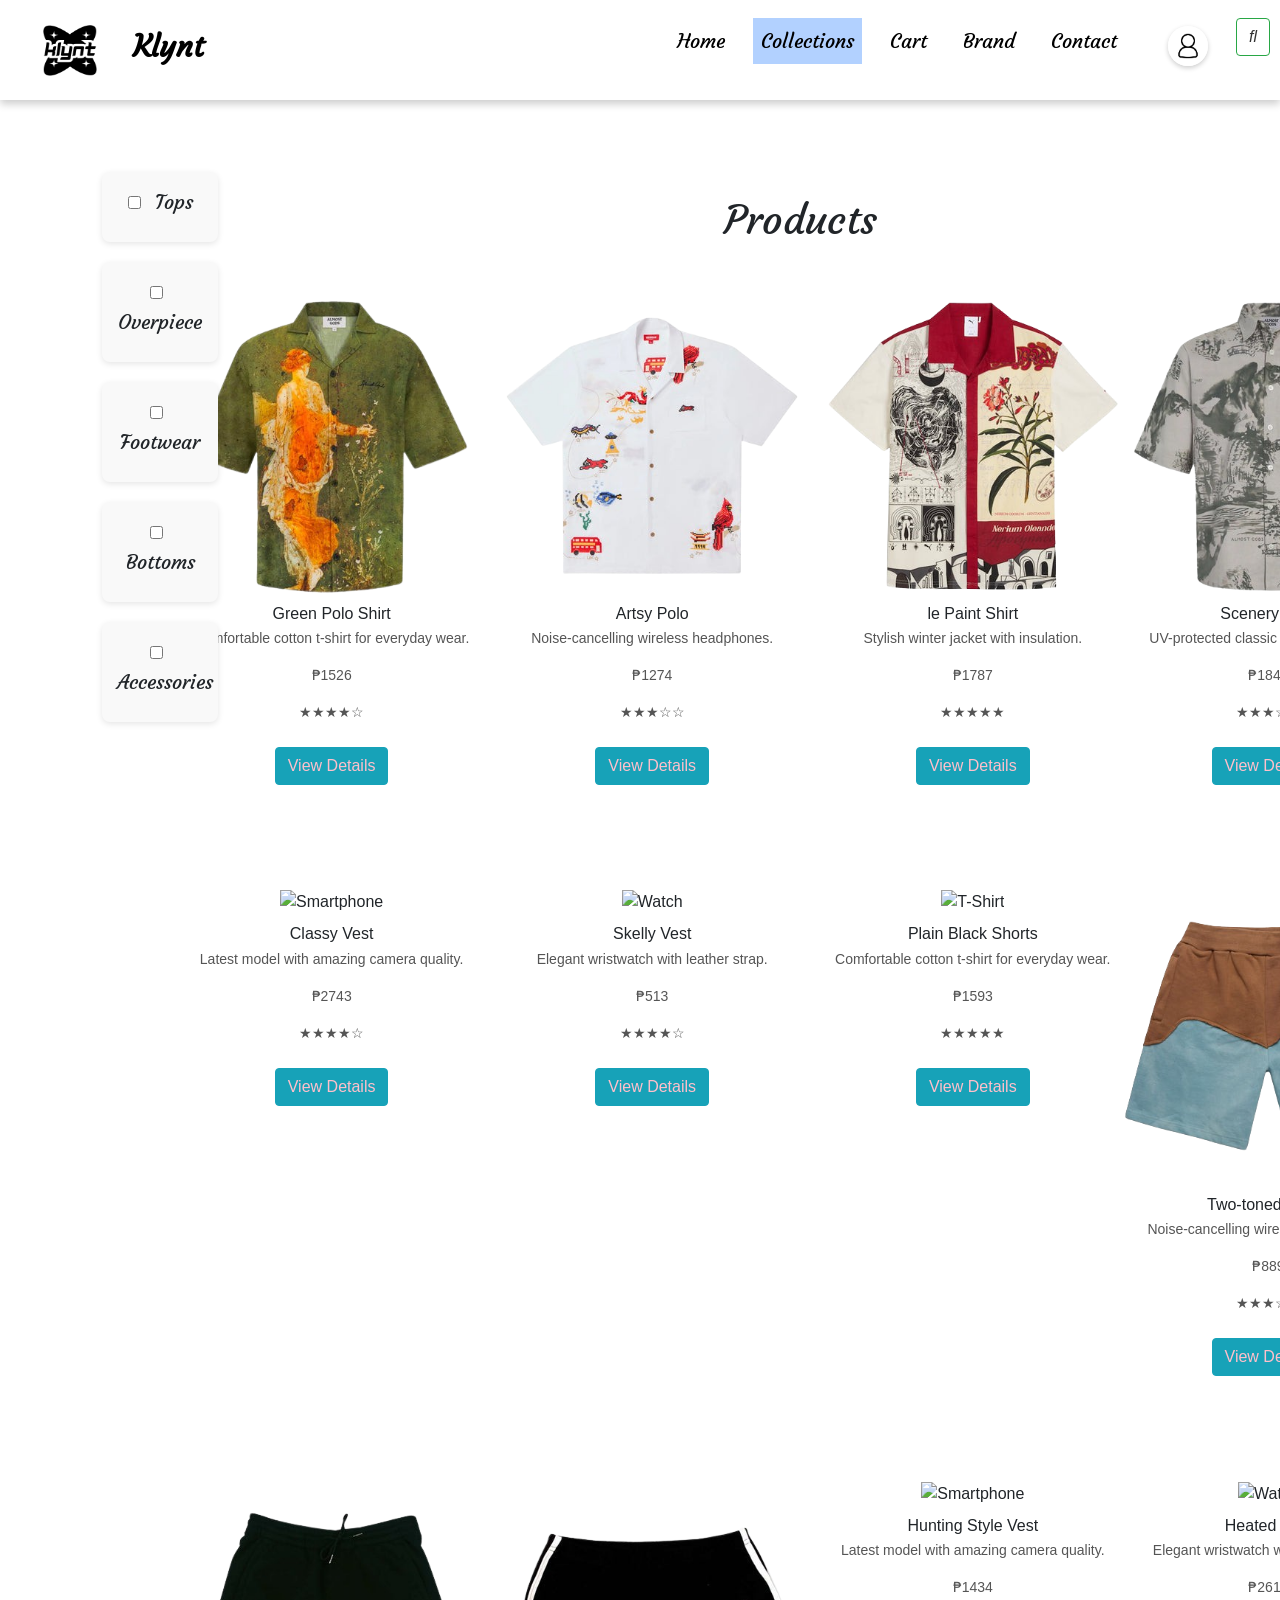
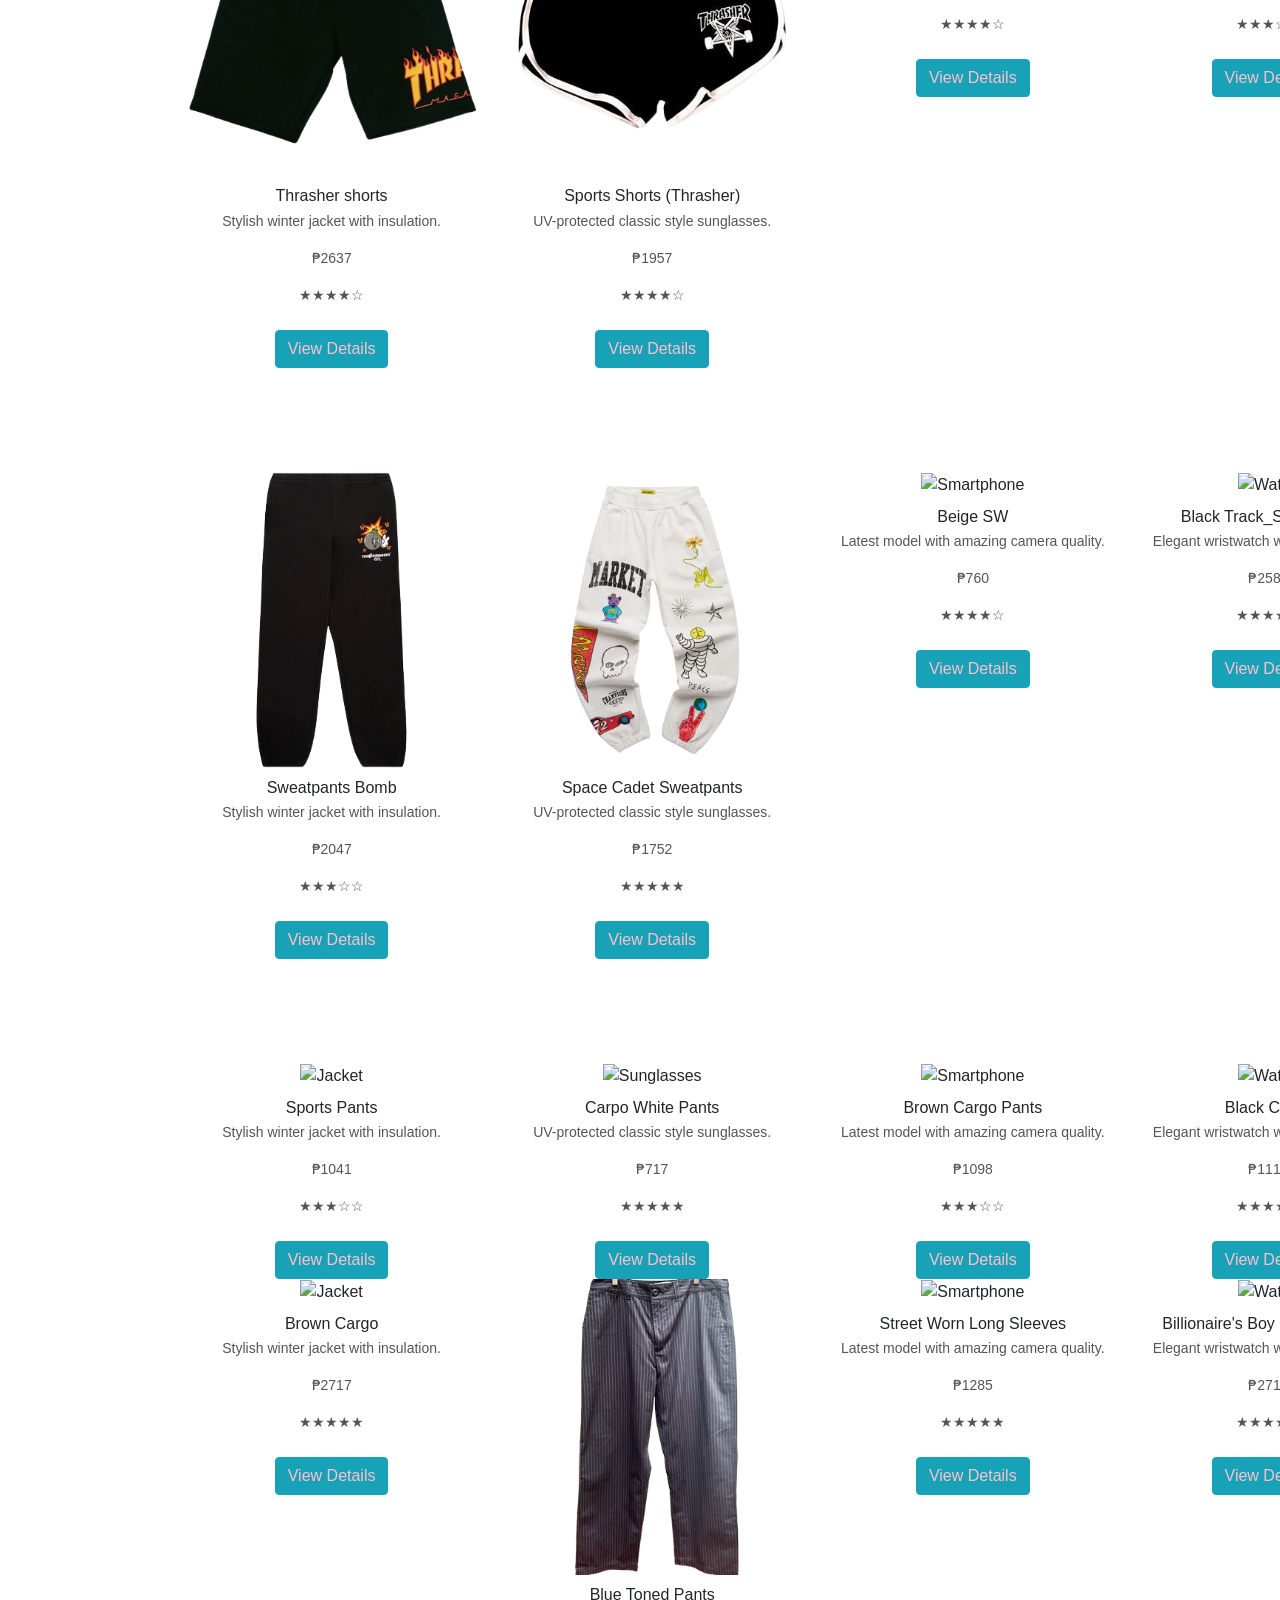
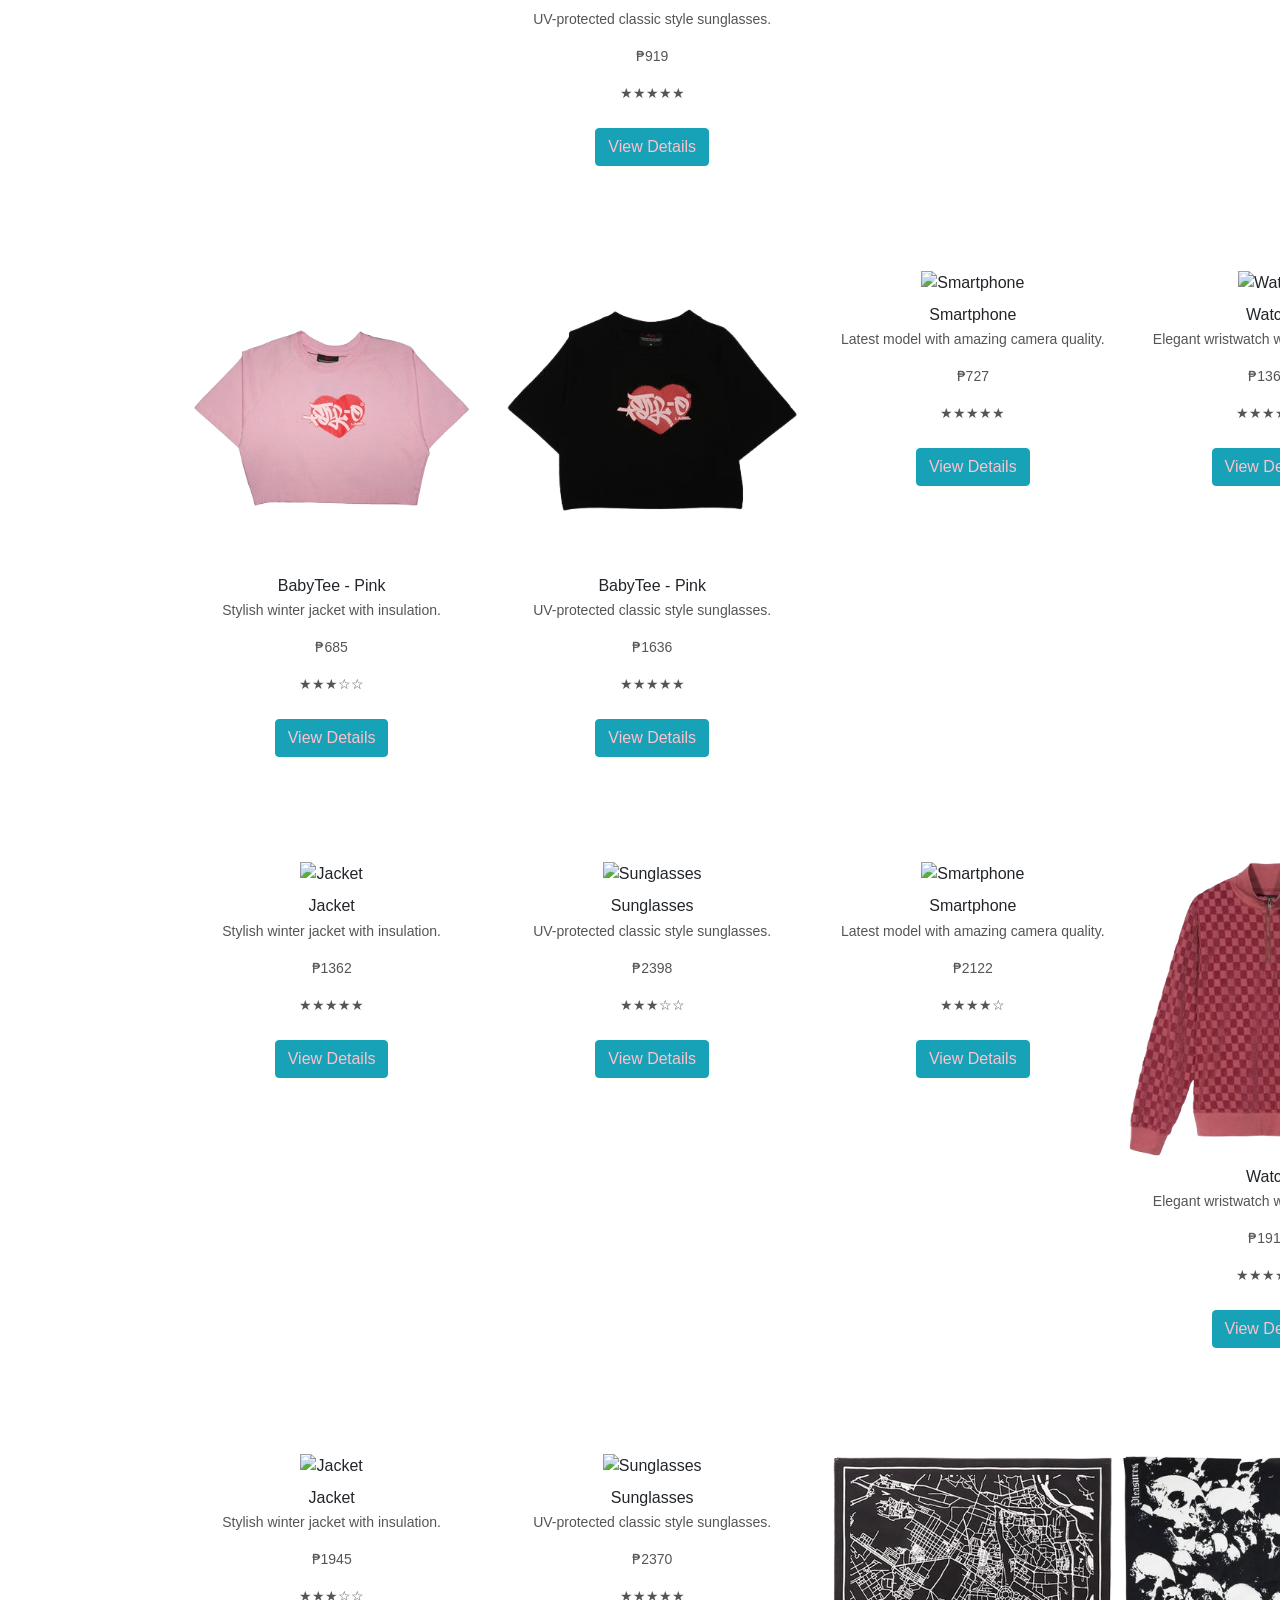
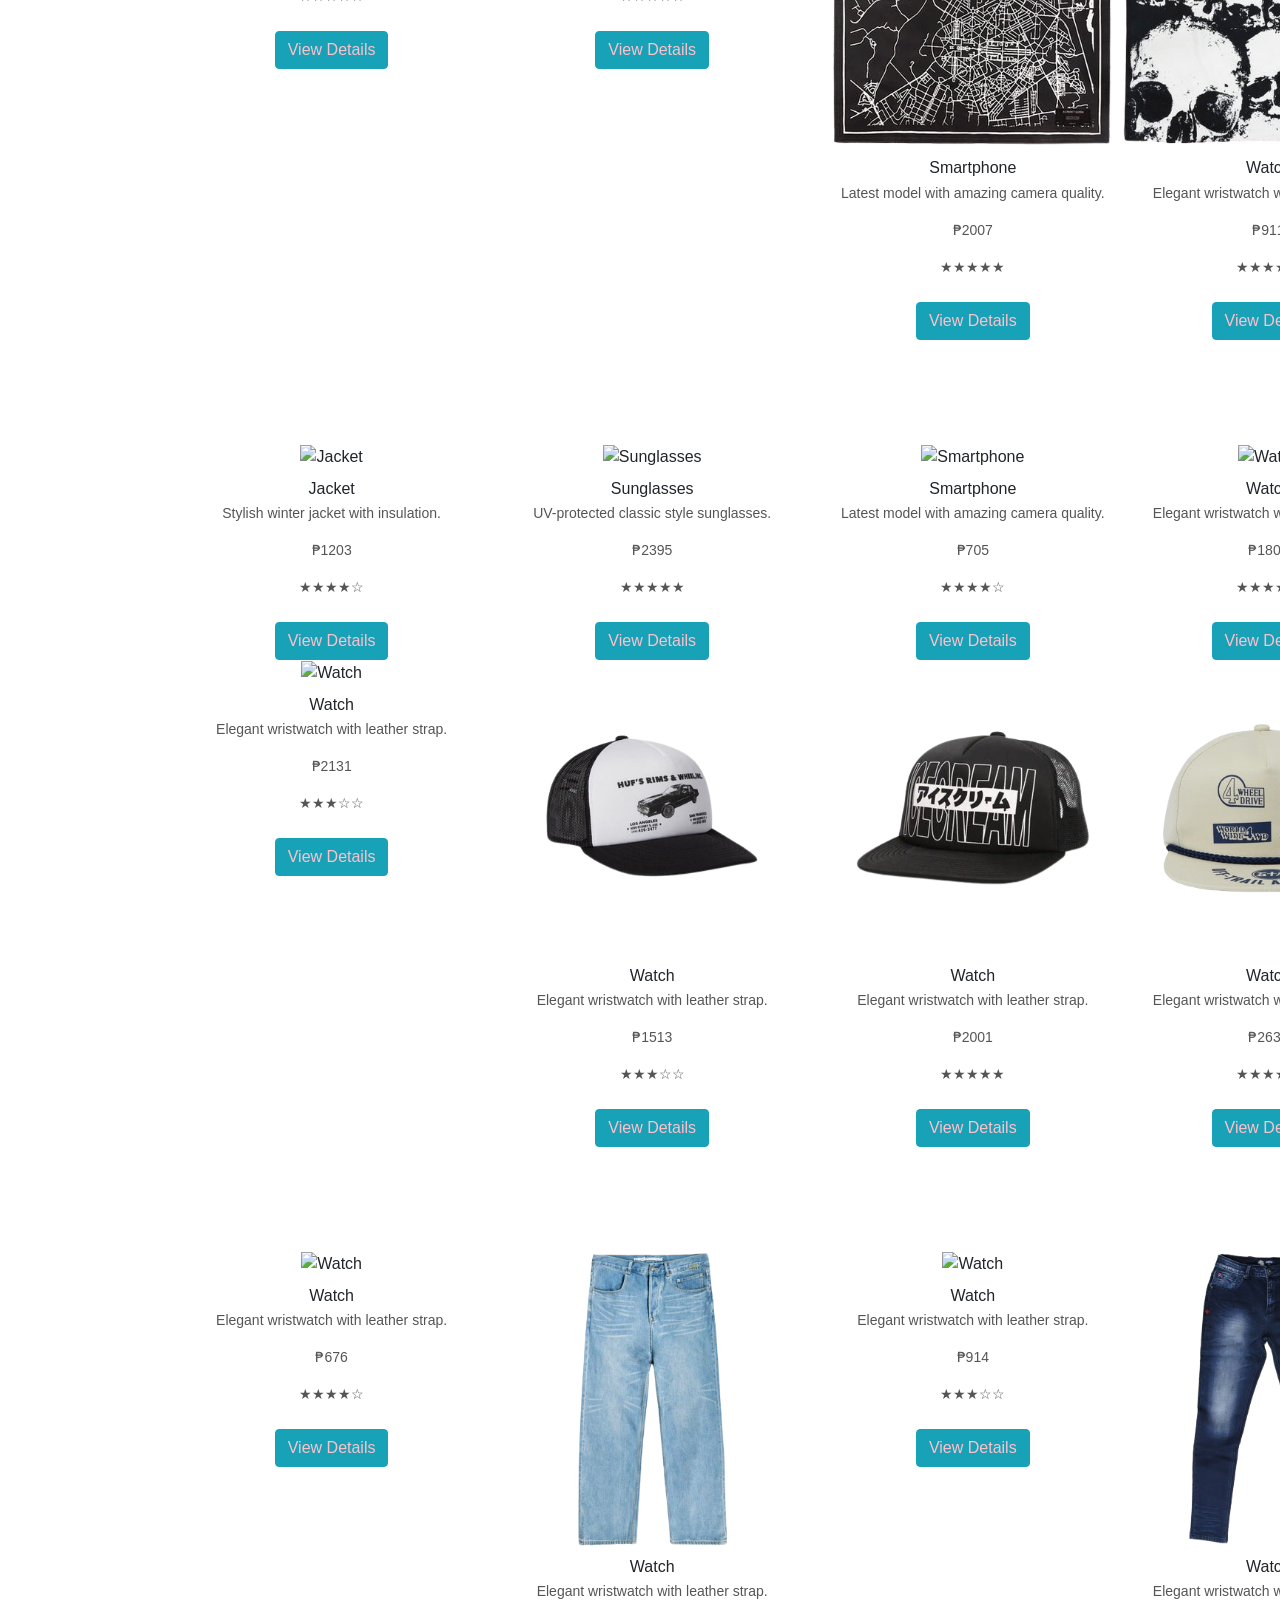
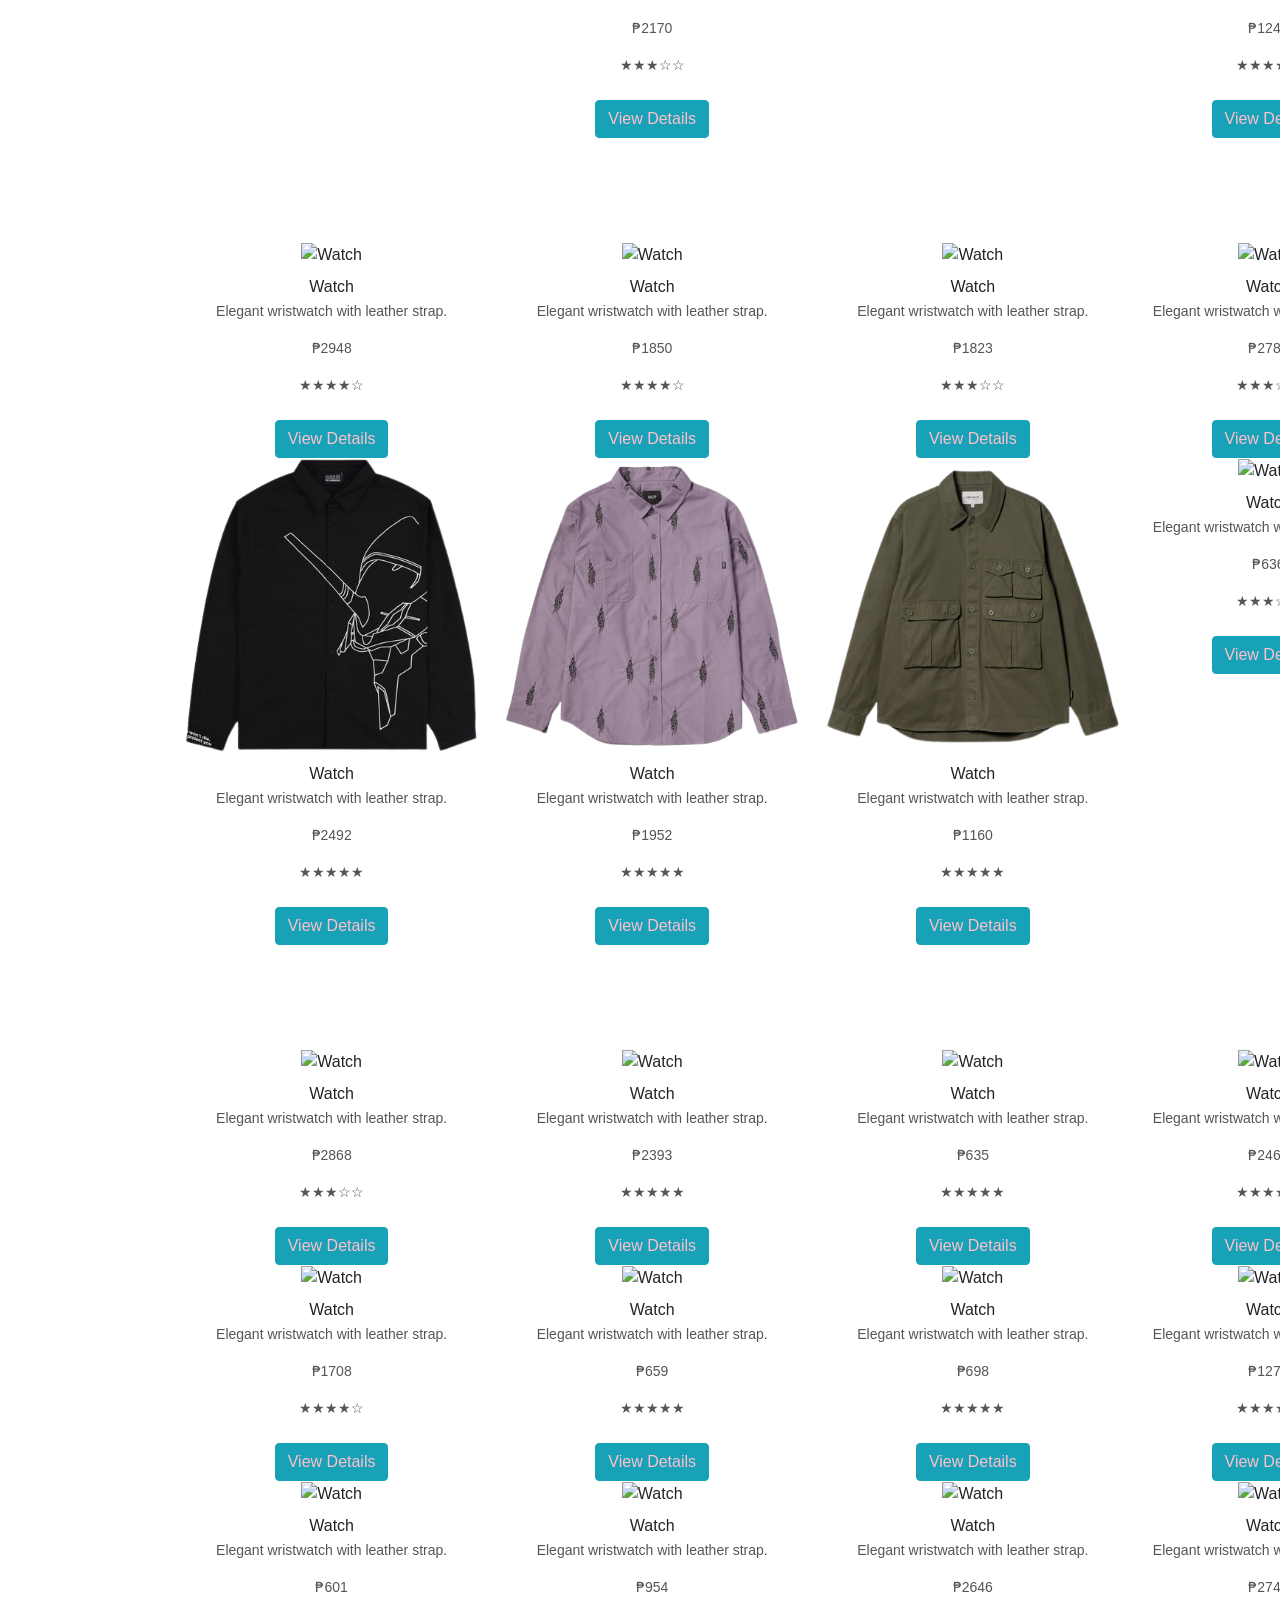
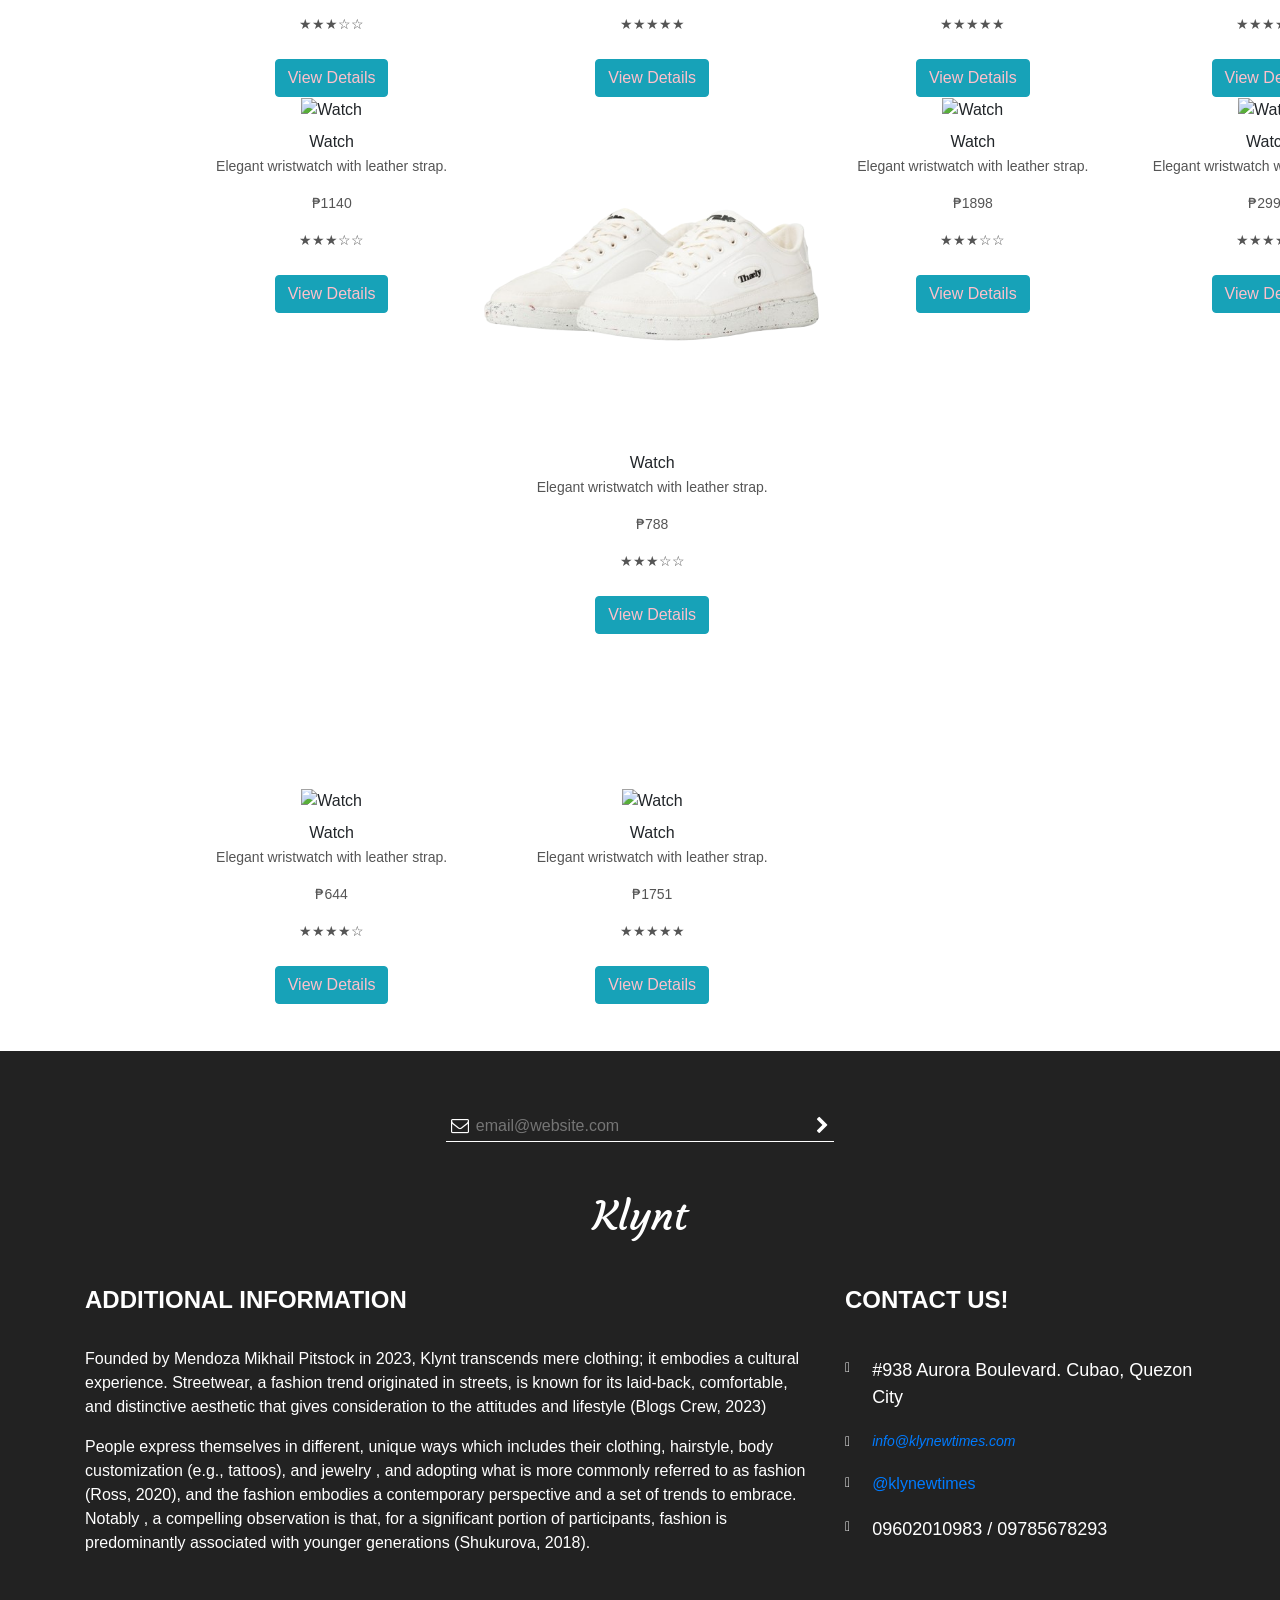
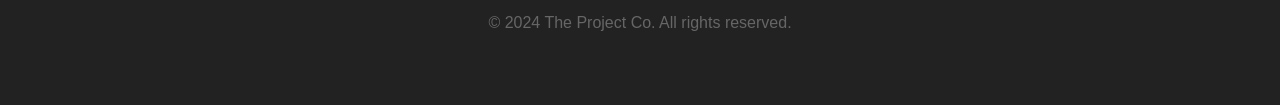
==== commit 71676aba: "products.html" ====
--- a/allproducts.html
+++ b/allproducts.html
@@ -190,514 +190,514 @@
 <h1 style="font-family: courgette;"> Products</h1>
 <div class="products">
 <div class="product-card" data-category="SSS">
-<img alt="T-Shirt" src="products/SSS 1.png"/>
+<img alt="T-Shirt" src="SSS 1.png"/>
 <h3>Green Polo Shirt</h3>
 <p>Comfortable cotton t-shirt for everyday wear.</p>
 <p class="price">₱1526</p>
 <p class="stars">★★★★☆</p>
 <button class="btn btn-info mt-2">View Details</button></div>
 <div class="product-card" data-category="SSS">
-<img alt="Headphones" src="products/SSS 2.png"/>
+<img alt="Headphones" src="SSS 2.png"/>
 <h3>Artsy Polo</h3>
 <p>Noise-cancelling wireless headphones.</p>
 <p class="price">₱1274</p>
 <p class="stars">★★★☆☆</p>
 <button class="btn btn-info mt-2">View Details</button></div>
 <div class="product-card" data-category="SSS">
-<img alt="Jacket" src="products/SSS 3.png"/>
+<img alt="Jacket" src="SSS 3.png"/>
 <h3>le Paint Shirt</h3>
 <p>Stylish winter jacket with insulation.</p>
 <p class="price">₱1787</p>
 <p class="stars">★★★★★</p>
 <button class="btn btn-info mt-2">View Details</button></div>
 <div class="product-card" data-category="SSS">
-<img alt="Sunglasses" src="products/SSS 4.png"/>
+<img alt="Sunglasses" src="SSS 4.png"/>
 <h3>Scenery Shirt</h3>
 <p>UV-protected classic style sunglasses.</p>
 <p class="price">₱1846</p>
 <p class="stars">★★★☆☆</p>
 <button class="btn btn-info mt-2">View Details</button></div>
 <div class="product-card" data-category="ve">
-<img alt="Smartphone" src="products/V 1.png"/>
+<img alt="Smartphone" src="V 1.png"/>
 <h3>Classy Vest</h3>
 <p>Latest model with amazing camera quality.</p>
 <p class="price">₱2743</p>
 <p class="stars">★★★★☆</p>
 <button class="btn btn-info mt-2">View Details</button></div>
 <div class="product-card" data-category="ve">
-<img alt="Watch" src="products/V 2.png"/>
+<img alt="Watch" src="V 2.png"/>
 <h3>Skelly Vest</h3>
 <p>Elegant wristwatch with leather strap.</p>
 <p class="price">₱513</p>
 <p class="stars">★★★★☆</p>
 <button class="btn btn-info mt-2">View Details</button></div>
 <div class="product-card" data-category="s">
-<img alt="T-Shirt" src="products/S 1.png"/>
+<img alt="T-Shirt" src="S 1.png"/>
 <h3>Plain Black Shorts</h3>
 <p>Comfortable cotton t-shirt for everyday wear.</p>
 <p class="price">₱1593</p>
 <p class="stars">★★★★★</p>
 <button class="btn btn-info mt-2">View Details</button></div>
 <div class="product-card" data-category="s">
-<img alt="Headphones" src="products/S 2.png"/>
+<img alt="Headphones" src="S 2.png"/>
 <h3>Two-toned shorts</h3>
 <p>Noise-cancelling wireless headphones.</p>
 <p class="price">₱889</p>
 <p class="stars">★★★☆☆</p>
 <button class="btn btn-info mt-2">View Details</button></div>
 <div class="product-card" data-category="s">
-<img alt="Jacket" src="products/S 3.png"/>
+<img alt="Jacket" src="S 3.png"/>
 <h3>Thrasher shorts</h3>
 <p>Stylish winter jacket with insulation.</p>
 <p class="price">₱2637</p>
 <p class="stars">★★★★☆</p>
 <button class="btn btn-info mt-2">View Details</button></div>
 <div class="product-card" data-category="s">
-<img alt="Sunglasses" src="products/S 4.png"/>
+<img alt="Sunglasses" src="S 4.png"/>
 <h3>Sports Shorts (Thrasher)</h3>
 <p>UV-protected classic style sunglasses.</p>
 <p class="price">₱1957</p>
 <p class="stars">★★★★☆</p>
 <button class="btn btn-info mt-2">View Details</button></div>
 <div class="product-card" data-category="ve">
-<img alt="Smartphone" src="products/V 3.png"/>
+<img alt="Smartphone" src="V 3.png"/>
 <h3>Hunting Style Vest</h3>
 <p>Latest model with amazing camera quality.</p>
 <p class="price">₱1434</p>
 <p class="stars">★★★★☆</p>
 <button class="btn btn-info mt-2">View Details</button></div>
 <div class="product-card" data-category="ve">
-<img alt="Watch" src="products/V 4.png"/>
+<img alt="Watch" src="V 4.png"/>
 <h3>Heated Vest</h3>
 <p>Elegant wristwatch with leather strap.</p>
 <p class="price">₱2616</p>
 <p class="stars">★★★☆☆</p>
 <button class="btn btn-info mt-2">View Details</button></div>
 <div class="product-card" data-category="sp">
-<img alt="Jacket" src="products/SP 1.png"/>
+<img alt="Jacket" src="SP 1.png"/>
 <h3>Sweatpants Bomb</h3>
 <p>Stylish winter jacket with insulation.</p>
 <p class="price">₱2047</p>
 <p class="stars">★★★☆☆</p>
 <button class="btn btn-info mt-2">View Details</button></div>
 <div class="product-card" data-category="sp">
-<img alt="Sunglasses" src="products/SP 2.png"/>
+<img alt="Sunglasses" src="SP 2.png"/>
 <h3>Space Cadet Sweatpants</h3>
 <p>UV-protected classic style sunglasses.</p>
 <p class="price">₱1752</p>
 <p class="stars">★★★★★</p>
 <button class="btn btn-info mt-2">View Details</button></div>
 <div class="product-card" data-category="sp">
-<img alt="Smartphone" src="products/SP 3.png"/>
+<img alt="Smartphone" src="SP 3.png"/>
 <h3>Beige SW</h3>
 <p>Latest model with amazing camera quality.</p>
 <p class="price">₱760</p>
 <p class="stars">★★★★☆</p>
 <button class="btn btn-info mt-2">View Details</button></div>
 <div class="product-card" data-category="sp">
-<img alt="Watch" src="products/SP 4.png"/>
+<img alt="Watch" src="SP 4.png"/>
 <h3>Black Track_Sweatpants</h3>
 <p>Elegant wristwatch with leather strap.</p>
 <p class="price">₱2589</p>
 <p class="stars">★★★★☆</p>
 <button class="btn btn-info mt-2">View Details</button></div>
 <div class="product-card" data-category="sp">
-<img alt="Jacket" src="products/SP 5.png"/>
+<img alt="Jacket" src="SP 5.png"/>
 <h3>Sports Pants</h3>
 <p>Stylish winter jacket with insulation.</p>
 <p class="price">₱1041</p>
 <p class="stars">★★★☆☆</p>
 <button class="btn btn-info mt-2">View Details</button></div>
 <div class="product-card" data-category="car">
-<img alt="Sunglasses" src="products/CHP 1.png"/>
+<img alt="Sunglasses" src="CHP 1.png"/>
 <h3>Carpo White Pants</h3>
 <p>UV-protected classic style sunglasses.</p>
 <p class="price">₱717</p>
 <p class="stars">★★★★★</p>
 <button class="btn btn-info mt-2">View Details</button></div>
 <div class="product-card" data-category="car">
-<img alt="Smartphone" src="products/CHP 2.png"/>
+<img alt="Smartphone" src="CHP 2.png"/>
 <h3>Brown Cargo Pants</h3>
 <p>Latest model with amazing camera quality.</p>
 <p class="price">₱1098</p>
 <p class="stars">★★★☆☆</p>
 <button class="btn btn-info mt-2">View Details</button></div>
 <div class="product-card" data-category="car">
-<img alt="Watch" src="products/CHP 3.png"/>
+<img alt="Watch" src="CHP 3.png"/>
 <h3>Black Cargo</h3>
 <p>Elegant wristwatch with leather strap.</p>
 <p class="price">₱1110</p>
 <p class="stars">★★★★☆</p>
 <button class="btn btn-info mt-2">View Details</button></div>
 <div class="product-card" data-category="car">
-<img alt="Jacket" src="products/CHP 4.png"/>
+<img alt="Jacket" src="CHP 4.png"/>
 <h3>Brown Cargo</h3>
 <p>Stylish winter jacket with insulation.</p>
 <p class="price">₱2717</p>
 <p class="stars">★★★★★</p>
 <button class="btn btn-info mt-2">View Details</button></div>
 <div class="product-card" data-category="car">
-<img alt="Sunglasses" src="products/CHP 5.png"/>
+<img alt="Sunglasses" src="CHP 5.png"/>
 <h3>Blue Toned Pants</h3>
 <p>UV-protected classic style sunglasses.</p>
 <p class="price">₱919</p>
 <p class="stars">★★★★★</p>
 <button class="btn btn-info mt-2">View Details</button></div>
 <div class="product-card" data-category="LST">
-<img alt="Smartphone" src="products/LST 1.png"/>
+<img alt="Smartphone" src="LST 1.png"/>
 <h3>Street Worn Long Sleeves</h3>
 <p>Latest model with amazing camera quality.</p>
 <p class="price">₱1285</p>
 <p class="stars">★★★★★</p>
 <button class="btn btn-info mt-2">View Details</button></div>
 <div class="product-card" data-category="LST">
-<img alt="Watch" src="products/LST 2.png"/>
+<img alt="Watch" src="LST 2.png"/>
 <h3>Billionaire's Boy Club LSleeve</h3>
 <p>Elegant wristwatch with leather strap.</p>
 <p class="price">₱2711</p>
 <p class="stars">★★★★★</p>
 <button class="btn btn-info mt-2">View Details</button></div>
 <div class="product-card" data-category="bt">
-<img alt="Jacket" src="products/BT 1.png"/>
+<img alt="Jacket" src="BT 1.png"/>
 <h3>BabyTee - Pink</h3>
 <p>Stylish winter jacket with insulation.</p>
 <p class="price">₱685</p>
 <p class="stars">★★★☆☆</p>
 <button class="btn btn-info mt-2">View Details</button></div>
 <div class="product-card" data-category="bt">
-<img alt="Sunglasses" src="products/BT 2.png"/>
+<img alt="Sunglasses" src="BT 2.png"/>
 <h3>BabyTee - Pink</h3>
 <p>UV-protected classic style sunglasses.</p>
 <p class="price">₱1636</p>
 <p class="stars">★★★★★</p>
 <button class="btn btn-info mt-2">View Details</button></div>
 <div class="product-card" data-category="ja">
-<img alt="Smartphone" src="products/J 1.png"/>
+<img alt="Smartphone" src="J 1.png"/>
 <h3>Smartphone</h3>
 <p>Latest model with amazing camera quality.</p>
 <p class="price">₱727</p>
 <p class="stars">★★★★★</p>
 <button class="btn btn-info mt-2">View Details</button></div>
 <div class="product-card" data-category="ja">
-<img alt="Watch" src="products/J 2 .png"/>
+<img alt="Watch" src="J 2 .png"/>
 <h3>Watch</h3>
 <p>Elegant wristwatch with leather strap.</p>
 <p class="price">₱1360</p>
 <p class="stars">★★★★★</p>
 <button class="btn btn-info mt-2">View Details</button></div>
 <div class="product-card" data-category="tee">
-<img alt="Jacket" src="products/TEE 1.png"/>
+<img alt="Jacket" src="TEE 1.png"/>
 <h3>Jacket</h3>
 <p>Stylish winter jacket with insulation.</p>
 <p class="price">₱1362</p>
 <p class="stars">★★★★★</p>
 <button class="btn btn-info mt-2">View Details</button></div>
 <div class="product-card" data-category="tee">
-<img alt="Sunglasses" src="products/tee 2.png"/>
+<img alt="Sunglasses" src="tee 2.png"/>
 <h3>Sunglasses</h3>
 <p>UV-protected classic style sunglasses.</p>
 <p class="price">₱2398</p>
 <p class="stars">★★★☆☆</p>
 <button class="btn btn-info mt-2">View Details</button></div>
 <div class="product-card" data-category="sw">
-<img alt="Smartphone" src="products/SW 2.png"/>
+<img alt="Smartphone" src="SW 2.png"/>
 <h3>Smartphone</h3>
 <p>Latest model with amazing camera quality.</p>
 <p class="price">₱2122</p>
 <p class="stars">★★★★☆</p>
 <button class="btn btn-info mt-2">View Details</button></div>
 <div class="product-card" data-category="sw">
-<img alt="Watch" src="products/SW 1.png"/>
+<img alt="Watch" src="SW 1.png"/>
 <h3>Watch</h3>
 <p>Elegant wristwatch with leather strap.</p>
 <p class="price">₱1915</p>
 <p class="stars">★★★★☆</p>
 <button class="btn btn-info mt-2">View Details</button></div>
 <div class="product-card" data-category="b">
-<img alt="Jacket" src="products/B 1.png"/>
+<img alt="Jacket" src="B 1.png"/>
 <h3>Jacket</h3>
 <p>Stylish winter jacket with insulation.</p>
 <p class="price">₱1945</p>
 <p class="stars">★★★☆☆</p>
 <button class="btn btn-info mt-2">View Details</button></div>
 <div class="product-card" data-category="b">
-<img alt="Sunglasses" src="products/B 2.png"/>
+<img alt="Sunglasses" src="B 2.png"/>
 <h3>Sunglasses</h3>
 <p>UV-protected classic style sunglasses.</p>
 <p class="price">₱2370</p>
 <p class="stars">★★★★★</p>
 <button class="btn btn-info mt-2">View Details</button></div>
 <div class="product-card" data-category="bd">
-<img alt="Smartphone" src="products/BD 1.png"/>
+<img alt="Smartphone" src="BD 1.png"/>
 <h3>Smartphone</h3>
 <p>Latest model with amazing camera quality.</p>
 <p class="price">₱2007</p>
 <p class="stars">★★★★★</p>
 <button class="btn btn-info mt-2">View Details</button></div>
 <div class="product-card" data-category="bd">
-<img alt="Watch" src="products/BD 2.png"/>
+<img alt="Watch" src="BD 2.png"/>
 <h3>Watch</h3>
 <p>Elegant wristwatch with leather strap.</p>
 <p class="price">₱911</p>
 <p class="stars">★★★★☆</p>
 <button class="btn btn-info mt-2">View Details</button></div>
 <div class="product-card" data-category="bn">
-<img alt="Jacket" src="products/BD 3.png"/>
+<img alt="Jacket" src="BD 3.png"/>
 <h3>Jacket</h3>
 <p>Stylish winter jacket with insulation.</p>
 <p class="price">₱1203</p>
 <p class="stars">★★★★☆</p>
 <button class="btn btn-info mt-2">View Details</button></div>
 <div class="product-card" data-category="bn">
-<img alt="Sunglasses" src="products/BN 1.png"/>
+<img alt="Sunglasses" src="BN 1.png"/>
 <h3>Sunglasses</h3>
 <p>UV-protected classic style sunglasses.</p>
 <p class="price">₱2395</p>
 <p class="stars">★★★★★</p>
 <button class="btn btn-info mt-2">View Details</button></div>
 <div class="product-card" data-category="bn">
-<img alt="Smartphone" src="products/BN 2.png"/>
+<img alt="Smartphone" src="BN 2.png"/>
 <h3>Smartphone</h3>
 <p>Latest model with amazing camera quality.</p>
 <p class="price">₱705</p>
 <p class="stars">★★★★☆</p>
 <button class="btn btn-info mt-2">View Details</button></div>
 <div class="product-card" data-category="bp">
-<img alt="Watch" src="products/BP 1.png"/>
+<img alt="Watch" src="BP 1.png"/>
 <h3>Watch</h3>
 <p>Elegant wristwatch with leather strap.</p>
 <p class="price">₱1800</p>
 <p class="stars">★★★★★</p>
 <button class="btn btn-info mt-2">View Details</button></div>
 <div class="product-card" data-category="bp">
-<img alt="Watch" src="products/BP 2.png"/>
+<img alt="Watch" src="BP 2.png"/>
 <h3>Watch</h3>
 <p>Elegant wristwatch with leather strap.</p>
 <p class="price">₱2131</p>
 <p class="stars">★★★☆☆</p>
 <button class="btn btn-info mt-2">View Details</button></div>
 <div class="product-card" data-category="cap">
-<img alt="Watch" src="products/C 1.png"/>
+<img alt="Watch" src="C 1.png"/>
 <h3>Watch</h3>
 <p>Elegant wristwatch with leather strap.</p>
 <p class="price">₱1513</p>
 <p class="stars">★★★☆☆</p>
 <button class="btn btn-info mt-2">View Details</button></div>
 <div class="product-card" data-category="cap">
-<img alt="Watch" src="products/C 2.png"/>
+<img alt="Watch" src="C 2.png"/>
 <h3>Watch</h3>
 <p>Elegant wristwatch with leather strap.</p>
 <p class="price">₱2001</p>
 <p class="stars">★★★★★</p>
 <button class="btn btn-info mt-2">View Details</button></div>
 <div class="product-card" data-category="cap">
-<img alt="Watch" src="products/C 3.png"/>
+<img alt="Watch" src="C 3.png"/>
 <h3>Watch</h3>
 <p>Elegant wristwatch with leather strap.</p>
 <p class="price">₱2634</p>
 <p class="stars">★★★★☆</p>
 <button class="btn btn-info mt-2">View Details</button></div>
 <div class="product-card" data-category="bp">
-<img alt="Watch" src="products/BP 2.png"/>
+<img alt="Watch" src="BP 2.png"/>
 <h3>Watch</h3>
 <p>Elegant wristwatch with leather strap.</p>
 <p class="price">₱676</p>
 <p class="stars">★★★★☆</p>
 <button class="btn btn-info mt-2">View Details</button></div>
 <div class="product-card" data-category="dj">
-<img alt="Watch" src="products/DJ 1.png"/>
+<img alt="Watch" src="DJ 1.png"/>
 <h3>Watch</h3>
 <p>Elegant wristwatch with leather strap.</p>
 <p class="price">₱2170</p>
 <p class="stars">★★★☆☆</p>
 <button class="btn btn-info mt-2">View Details</button></div>
 <div class="product-card" data-category="dj">
-<img alt="Watch" src="products/DJ 2.png"/>
+<img alt="Watch" src="DJ 2.png"/>
 <h3>Watch</h3>
 <p>Elegant wristwatch with leather strap.</p>
 <p class="price">₱914</p>
 <p class="stars">★★★☆☆</p>
 <button class="btn btn-info mt-2">View Details</button></div>
 <div class="product-card" data-category="dj">
-<img alt="Watch" src="products/DJ 3.png"/>
+<img alt="Watch" src="DJ 3.png"/>
 <h3>Watch</h3>
 <p>Elegant wristwatch with leather strap.</p>
 <p class="price">₱1248</p>
 <p class="stars">★★★★☆</p>
 <button class="btn btn-info mt-2">View Details</button></div>
 <div class="product-card" data-category="fm">
-<img alt="Watch" src="products/FM1.png"/>
+<img alt="Watch" src="FM1.png"/>
 <h3>Watch</h3>
 <p>Elegant wristwatch with leather strap.</p>
 <p class="price">₱2948</p>
 <p class="stars">★★★★☆</p>
 <button class="btn btn-info mt-2">View Details</button></div>
 <div class="product-card" data-category="fm">
-<img alt="Watch" src="products/FM2.png"/>
+<img alt="Watch" src="FM2.png"/>
 <h3>Watch</h3>
 <p>Elegant wristwatch with leather strap.</p>
 <p class="price">₱1850</p>
 <p class="stars">★★★★☆</p>
 <button class="btn btn-info mt-2">View Details</button></div>
 <div class="product-card" data-category="h">
-<img alt="Watch" src="products/h 2.png"/>
+<img alt="Watch" src="h 2.png"/>
 <h3>Watch</h3>
 <p>Elegant wristwatch with leather strap.</p>
 <p class="price">₱1823</p>
 <p class="stars">★★★☆☆</p>
 <button class="btn btn-info mt-2">View Details</button></div>
 <div class="product-card" data-category="h">
-<img alt="Watch" src="products/h 1.png"/>
+<img alt="Watch" src="h 1.png"/>
 <h3>Watch</h3>
 <p>Elegant wristwatch with leather strap.</p>
 <p class="price">₱2786</p>
 <p class="stars">★★★☆☆</p>
 <button class="btn btn-info mt-2">View Details</button></div>
 <div class="product-card" data-category="lsh">
-<img alt="Watch" src="products/LSH 1.png"/>
+<img alt="Watch" src="LSH 1.png"/>
 <h3>Watch</h3>
 <p>Elegant wristwatch with leather strap.</p>
 <p class="price">₱2492</p>
 <p class="stars">★★★★★</p>
 <button class="btn btn-info mt-2">View Details</button></div>
 <div class="product-card" data-category="lsh">
-<img alt="Watch" src="products/LSH 2.png"/>
+<img alt="Watch" src="LSH 2.png"/>
 <h3>Watch</h3>
 <p>Elegant wristwatch with leather strap.</p>
 <p class="price">₱1952</p>
 <p class="stars">★★★★★</p>
 <button class="btn btn-info mt-2">View Details</button></div>
 <div class="product-card" data-category="lsh">
-<img alt="Watch" src="products/LSH 3.png"/>
+<img alt="Watch" src="LSH 3.png"/>
 <h3>Watch</h3>
 <p>Elegant wristwatch with leather strap.</p>
 <p class="price">₱1160</p>
 <p class="stars">★★★★★</p>
 <button class="btn btn-info mt-2">View Details</button></div>
 <div class="product-card" data-category="sd">
-<img alt="Watch" src="products/SD1.png"/>
+<img alt="Watch" src="SD1.png"/>
 <h3>Watch</h3>
 <p>Elegant wristwatch with leather strap.</p>
 <p class="price">₱636</p>
 <p class="stars">★★★☆☆</p>
 <button class="btn btn-info mt-2">View Details</button></div>
 <div class="product-card" data-category="sd">
-<img alt="Watch" src="products/SD2.png"/>
+<img alt="Watch" src="SD2.png"/>
 <h3>Watch</h3>
 <p>Elegant wristwatch with leather strap.</p>
 <p class="price">₱2868</p>
 <p class="stars">★★★☆☆</p>
 <button class="btn btn-info mt-2">View Details</button></div><div class="product-card" data-category="sd">
-<img alt="Watch" src="products/SD3.png"/>
+<img alt="Watch" src="SD3.png"/>
 <h3>Watch</h3>
 <p>Elegant wristwatch with leather strap.</p>
 <p class="price">₱2393</p>
 <p class="stars">★★★★★</p>
 <button class="btn btn-info mt-2">View Details</button></div>
 <div class="product-card" data-category="sg">
-<img alt="Watch" src="products/SG 1.png"/>
+<img alt="Watch" src="SG 1.png"/>
 <h3>Watch</h3>
 <p>Elegant wristwatch with leather strap.</p>
 <p class="price">₱635</p>
 <p class="stars">★★★★★</p>
 <button class="btn btn-info mt-2">View Details</button></div>
 <div class="product-card" data-category="sg">
-<img alt="Watch" src="products/SG 2.png"/>
+<img alt="Watch" src="SG 2.png"/>
 <h3>Watch</h3>
 <p>Elegant wristwatch with leather strap.</p>
 <p class="price">₱2466</p>
 <p class="stars">★★★★☆</p>
 <button class="btn btn-info mt-2">View Details</button></div>
 <div class="product-card" data-category="sg">
-<img alt="Watch" src="products/SG 3.png"/>
+<img alt="Watch" src="SG 3.png"/>
 <h3>Watch</h3>
 <p>Elegant wristwatch with leather strap.</p>
 <p class="price">₱1708</p>
 <p class="stars">★★★★☆</p>
 <button class="btn btn-info mt-2">View Details</button></div><div class="product-card" data-category="sk">
-<img alt="Watch" src="products/SK 1.png"/>
+<img alt="Watch" src="SK 1.png"/>
 <h3>Watch</h3>
 <p>Elegant wristwatch with leather strap.</p>
 <p class="price">₱659</p>
 <p class="stars">★★★★★</p>
 <button class="btn btn-info mt-2">View Details</button></div>
 <div class="product-card" data-category="sk">
-<img alt="Watch" src="products/SK 2.png"/>
+<img alt="Watch" src="SK 2.png"/>
 <h3>Watch</h3>
 <p>Elegant wristwatch with leather strap.</p>
 <p class="price">₱698</p>
 <p class="stars">★★★★★</p>
 <button class="btn btn-info mt-2">View Details</button></div>
 <div class="product-card" data-category="sk">
-<img alt="Watch" src="products/SK 3.png"/>
+<img alt="Watch" src="SK 3.png"/>
 <h3>Watch</h3>
 <p>Elegant wristwatch with leather strap.</p>
 <p class="price">₱1273</p>
 <p class="stars">★★★★☆</p>
 <button class="btn btn-info mt-2">View Details</button></div>
 <div class="product-card" data-category="sl">
-<img alt="Watch" src="products/SL1.png"/>
+<img alt="Watch" src="SL1.png"/>
 <h3>Watch</h3>
 <p>Elegant wristwatch with leather strap.</p>
 <p class="price">₱601</p>
 <p class="stars">★★★☆☆</p>
 <button class="btn btn-info mt-2">View Details</button></div><div class="product-card" data-category="sl">
-<img alt="Watch" src="products/SL2.png"/>
+<img alt="Watch" src="SL2.png"/>
 <h3>Watch</h3>
 <p>Elegant wristwatch with leather strap.</p>
 <p class="price">₱954</p>
 <p class="stars">★★★★★</p>
 <button class="btn btn-info mt-2">View Details</button></div>
 <div class="product-card" data-category="sl">
-<img alt="Watch" src="products/SL3.png"/>
+<img alt="Watch" src="SL3.png"/>
 <h3>Watch</h3>
 <p>Elegant wristwatch with leather strap.</p>
 <p class="price">₱2646</p>
 <p class="stars">★★★★★</p>
 <button class="btn btn-info mt-2">View Details</button></div>
 <div class="product-card" data-category="sn">
-<img alt="Watch" src="products/SN1.png"/>
+<img alt="Watch" src="SN1.png"/>
 <h3>Watch</h3>
 <p>Elegant wristwatch with leather strap.</p>
 <p class="price">₱2748</p>
 <p class="stars">★★★★☆</p>
 <button class="btn btn-info mt-2">View Details</button></div>
 <div class="product-card" data-category="sn">
-<img alt="Watch" src="products/SN2.png"/>
+<img alt="Watch" src="SN2.png"/>
 <h3>Watch</h3>
 <p>Elegant wristwatch with leather strap.</p>
 <p class="price">₱1140</p>
 <p class="stars">★★★☆☆</p>
 <button class="btn btn-info mt-2">View Details</button></div><div class="product-card" data-category="sn">
-<img alt="Watch" src="products/SN3.png"/>
+<img alt="Watch" src="SN3.png"/>
 <h3>Watch</h3>
 <p>Elegant wristwatch with leather strap.</p>
 <p class="price">₱788</p>
 <p class="stars">★★★☆☆</p>
 <button class="btn btn-info mt-2">View Details</button></div>
 <div class="product-card" data-category="sk">
-<img alt="Watch" src="products/SK 5.png"/>
+<img alt="Watch" src="SK 5.png"/>
 <h3>Watch</h3>
 <p>Elegant wristwatch with leather strap.</p>
 <p class="price">₱1898</p>
 <p class="stars">★★★☆☆</p>
 <button class="btn btn-info mt-2">View Details</button></div>
 <div class="product-card" data-category="sk">
-<img alt="Watch" src="products/SK 4.png"/>
+<img alt="Watch" src="SK 4.png"/>
 <h3>Watch</h3>
 <p>Elegant wristwatch with leather strap.</p>
 <p class="price">₱2996</p>
 <p class="stars">★★★★☆</p>
 <button class="btn btn-info mt-2">View Details</button></div>
 <div class="product-card" data-category="ss">
-<img alt="Watch" src="products/SS 1.png"/>
+<img alt="Watch" src="SS 1.png"/>
 <h3>Watch</h3>
 <p>Elegant wristwatch with leather strap.</p>
 <p class="price">₱644</p>
 <p class="stars">★★★★☆</p>
 <button class="btn btn-info mt-2">View Details</button></div>
 <div class="product-card" data-category="ss">
-<img alt="Watch" src="products/SS 2.png"/>
+<img alt="Watch" src="SS 2.png"/>
 <h3>Watch</h3>
 <p>Elegant wristwatch with leather strap.</p>
 <p class="price">₱1751</p>
